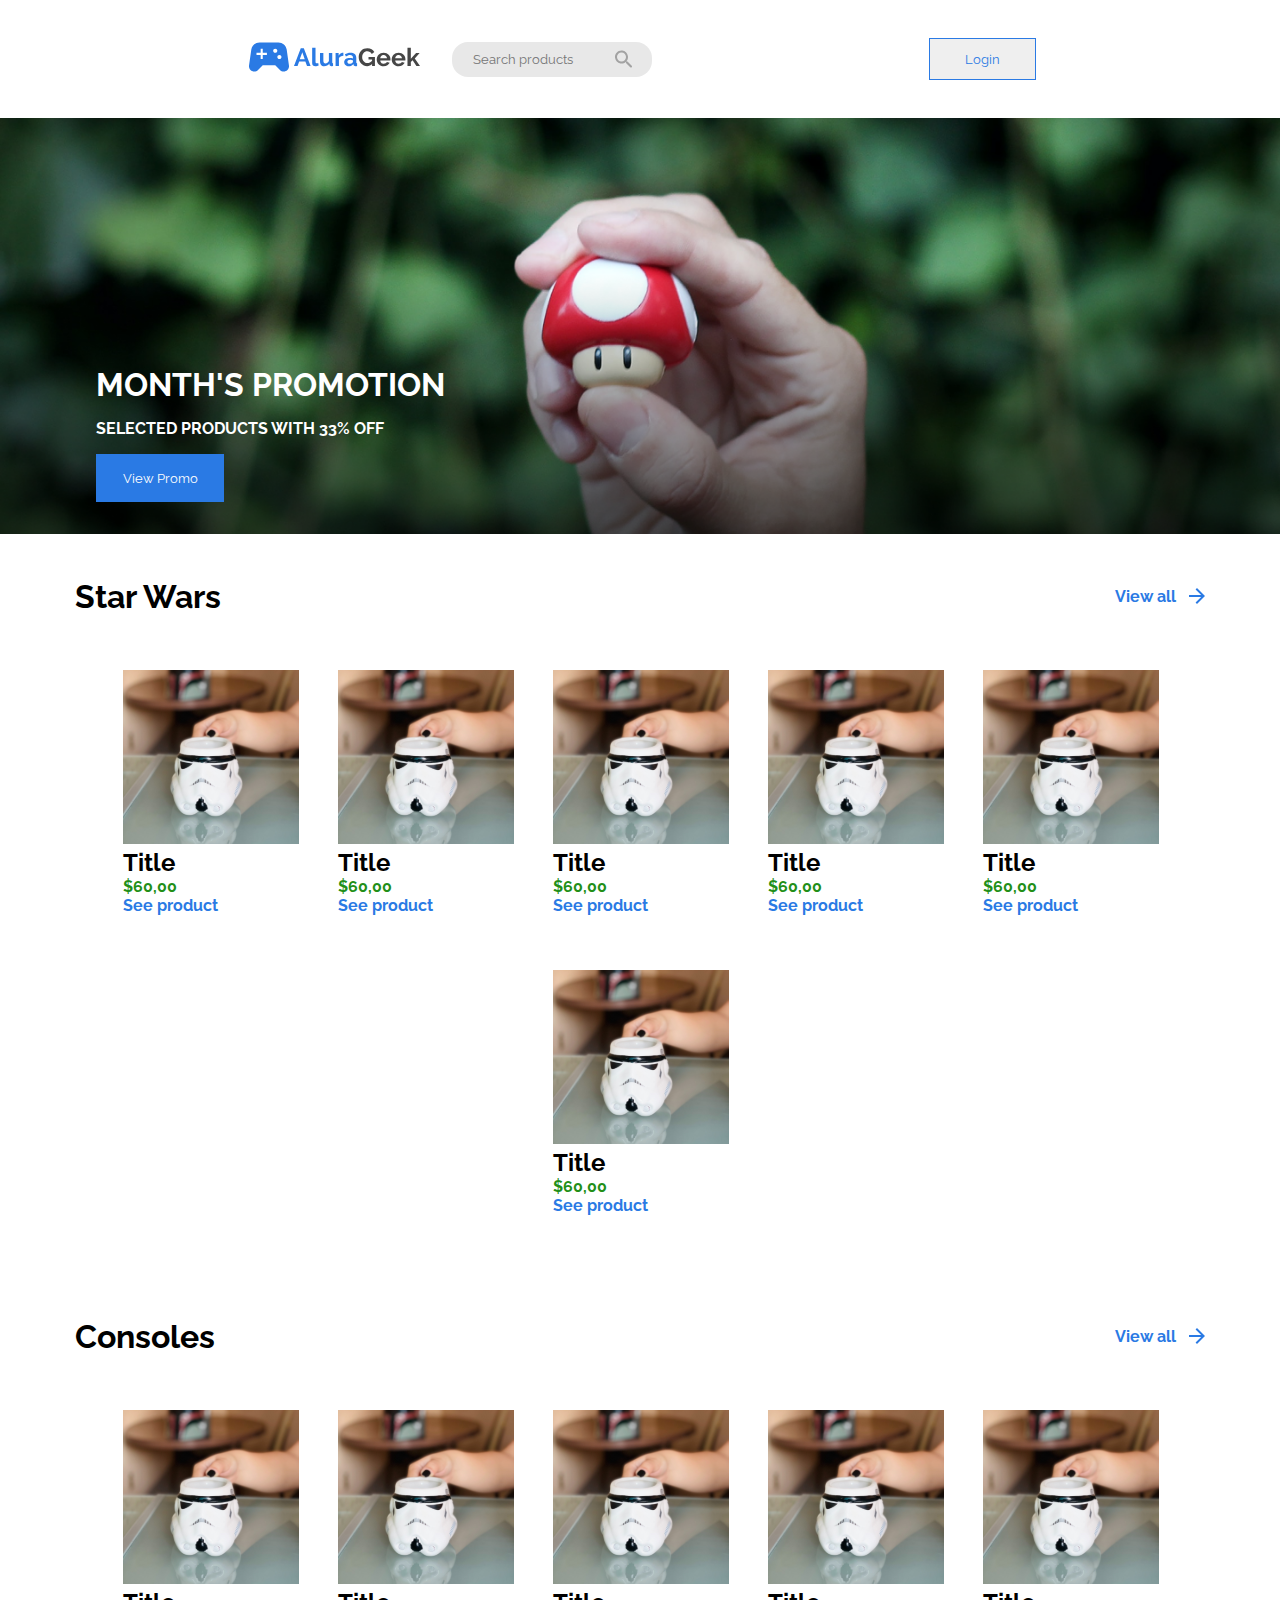
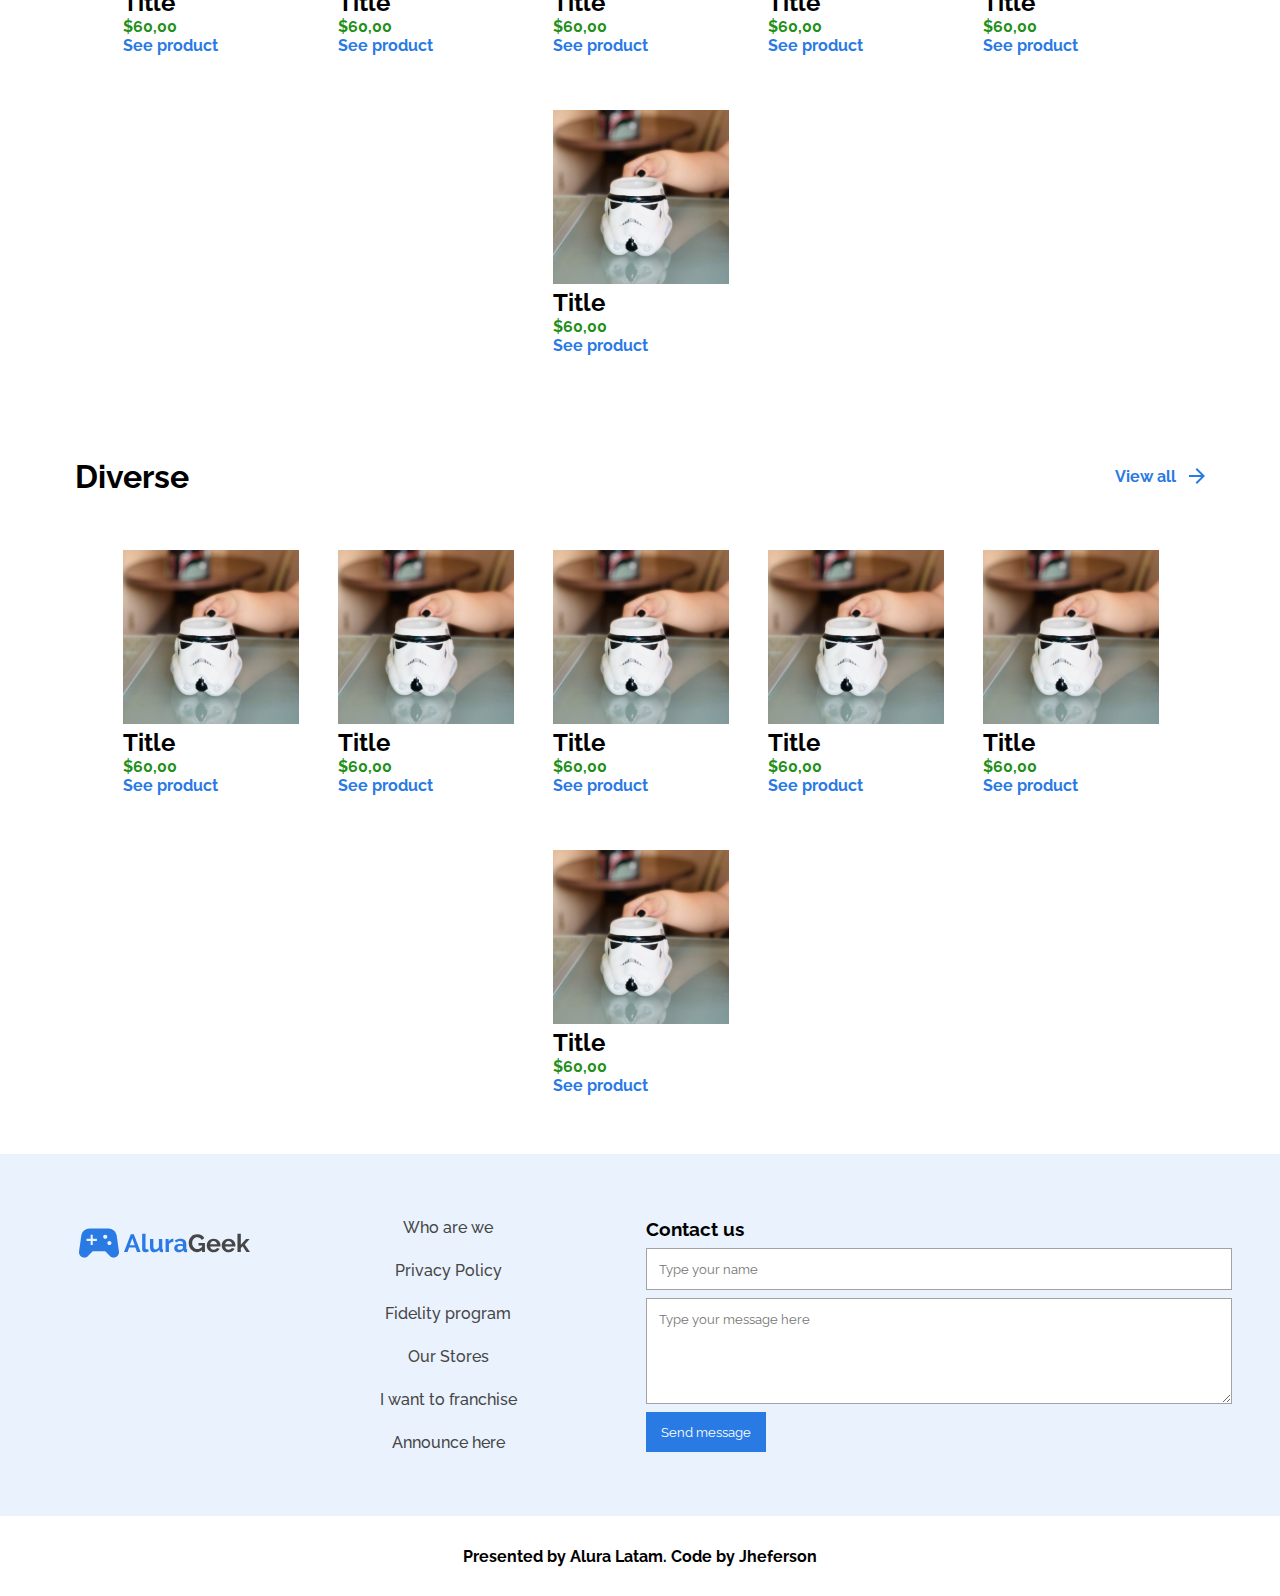
==== index.html @ acabe099 "fixed footer" ====
<!DOCTYPE html>
<html lang="en">
	<head>
		<link
			rel="preconnect"
			href="https://fonts.googleapis.com" />
		<link
			rel="preconnect"
			href="https://fonts.gstatic.com"
			crossorigin />
		<link
			href="https://fonts.googleapis.com/css2?family=Raleway&display=swap"
			rel="stylesheet" />
		<link
			rel="stylesheet"
			href="./styles/styles.css" />

		<meta charset="UTF-8" />
		<meta
			name="viewport"
			content="width=device-width, initial-scale=1.0" />
		<title>AluraGeek</title>
	</head>

	<body>
		<header>
			<div class="logo">
				<a 
				href="../index.html">
					<img
					src="./images/Logologo.svg"
			
					alt="AluraGeek logo" /></a>
				<input
					class="search_btn"
					type="search"
					name="search"
					placeholder="Search products"
					id="search" />
			</div>
			<button> 
			<a href="./login/login.html">Login
			</a>
		</button>
		</header>

		<main class="hero">
			<div class="hero_content">
				<h1>Month's Promotion</h1>
				<p>Selected products with 33% Off</p>
				<button>View Promo</button>
			</div>
		</main>


		<section class="star_wars">
			<div class="title_view_all">
				<h1>Star Wars</h1>
				<a href="#">View all</a>
			</div>
			<div class="star_wars_items">
				<div class="items_card">
					<img
						class="item_img"
						src="./images/unsplash-6-fdxgy-9-j-6-y-4.svg"
						alt="" />
					<div>
						<h2>Title</h2>
						<p>
							<b>$60,00</b>
						</p>
						<a href="#">See product</a>
					</div>
				</div>
				<div class="items_card">
					<img
						class="item_img"
						src="./images/unsplash-6-fdxgy-9-j-6-y-4.svg"
						alt="" />

					<h2>Title</h2>
					<p>
						<b>$60,00</b>
					</p>
					<a href="#">See product</a>
				</div>
				<div class="items_card">
					<img
						class="item_img"
						src="./images/unsplash-6-fdxgy-9-j-6-y-4.svg"
						alt="" />
					<h2>Title</h2>
					<p class="price-color">
						<b>$60,00</b>
					</p>
					<a href="#">See product</a>
				</div>
				<div class="items_card">
					<img
						class="item_img"
						src="./images/unsplash-6-fdxgy-9-j-6-y-4.svg"
						alt="" />
					<h2>Title</h2>
					<p class="price-color">
						<b>$60,00</b>
					</p>
					<a href="#">See product</a>
				</div>
				<div class="items_card">
					<img
						class="item_img"
						src="./images/unsplash-6-fdxgy-9-j-6-y-4.svg"
						alt="" />
					<h2>Title</h2>
					<p>
						<b>$60,00</b>
					</p>
					<a href="#">See product</a>
				</div>
				<div class="items_card">
					<img
						class="item_img"
						src="./images/unsplash-6-fdxgy-9-j-6-y-4.svg"
						alt="" />
					<h2>Title</h2>
					<p>
						<b>$60,00</b>
					</p>
					<a href="#">See product</a>
				</div>
			</div>
		</section>

		<section class="consoles">
			<div class="title_view_all">
				<h1>Consoles</h1>
				<a href="#">View all</a>
			</div>
			<div class="consoles_items">
				<div class="items_card">
					<img
						class="item_img"
						src="./images/unsplash-6-fdxgy-9-j-6-y-4.svg"
						alt="" />
					<h2>Title</h2>
					<p>
						<b>$60,00</b>
					</p>
					<a href="#">See product</a>
				</div>
				<div class="items_card">
					<img
						class="item_img"
						src="./images/unsplash-6-fdxgy-9-j-6-y-4.svg"
						alt="" />
					<h2>Title</h2>
					<p>
						<b>$60,00</b>
					</p>
					<a href="#">See product</a>
				</div>
				<div class="items_card">
					<img
						class="item_img"
						src="./images/unsplash-6-fdxgy-9-j-6-y-4.svg"
						alt="" />
					<h2>Title</h2>
					<p>
						<b>$60,00</b>
					</p>
					<a href="#">See product</a>
				</div>
				<div class="items_card">
					<img
						class="item_img"
						src="./images/unsplash-6-fdxgy-9-j-6-y-4.svg"
						alt="" />
					<h2>Title</h2>
					<p>
						<b>$60,00</b>
					</p>
					<a href="#">See product</a>
				</div>
				<div class="items_card">
					<img
						class="item_img"
						src="./images/unsplash-6-fdxgy-9-j-6-y-4.svg"
						alt="" />
					<h2>Title</h2>
					<p>
						<b>$60,00</b>
					</p>
					<a href="#">See product</a>
				</div>
				<div class="items_card">
					<img
						class="item_img"
						src="./images/unsplash-6-fdxgy-9-j-6-y-4.svg"
						alt="" />
					<h2>Title</h2>
					<p>
						<b>$60,00</b>
					</p>
					<a href="#">See product</a>
				</div>
			</div>
		</section>

		<section class="diverse">
			<div class="title_view_all">
				<h1>Diverse</h1>
				<a href="#">View all</a>
			</div>
			<div class="diverse_items">
				<div class="items_card">
					<img
						class="item_img"
						src="./images/unsplash-6-fdxgy-9-j-6-y-4.svg"
						alt="" />
					<h2>Title</h2>
					<p>
						<b>$60,00</b>
					</p>
					<a href="#">See product</a>
				</div>
				<div class="items_card">
					<img
						class="item_img"
						src="./images/unsplash-6-fdxgy-9-j-6-y-4.svg"
						alt="" />
					<h2>Title</h2>
					<p>
						<b>$60,00</b>
					</p>
					<a href="#">See product</a>
				</div>
				<div class="items_card">
					<img
						class="item_img"
						src="./images/unsplash-6-fdxgy-9-j-6-y-4.svg"
						alt="" />
					<h2>Title</h2>
					<p>
						<b>$60,00</b>
					</p>
					<a href="#">See product</a>
				</div>
				<div class="items_card">
					<img
						class="item_img"
						src="./images/unsplash-6-fdxgy-9-j-6-y-4.svg"
						alt="" />
					<h2>Title</h2>
					<p>
						<b>$60,00</b>
					</p>
					<a href="#">See product</a>
				</div>
				<div class="items_card">
					<img
						class="item_img"
						src="./images/unsplash-6-fdxgy-9-j-6-y-4.svg"
						alt="" />
					<h2>Title</h2>
					<p>
						<b>$60,00</b>
					</p>
					<a href="#">See product</a>
				</div>
				<div class="items_card">
					<img
						class="item_img"
						src="./images/unsplash-6-fdxgy-9-j-6-y-4.svg"
						alt="" />
					<h2>Title</h2>
					<p>
						<b>$60,00</b>
					</p>
					<a href="#">See product</a>
				</div>
			</div>
		</section>

		<section class="contact_us">
				<img
					src="./images/Logologo.svg"
					alt="AluraGeek logo" />

				<div class="contact_us_links">
					<a href="#">Who are we</a>
					<a href="#">Privacy Policy</a>
					<a href="#">Fidelity program</a>
					<a href="#">Our Stores</a>
					<a href="#">I want to franchise</a>
					<a href="#">Announce here</a>
				</div>
			</div>

			<div class="contact_us_form">
				<h3>Contact us</h3>
				<input
					type="text"
					placeholder="Type your name" />

				<textarea
					name="subject"
					placeholder="Type your message here"
					id="subject"
					cols="30"
					rows="5"></textarea>
				<button>Send message</button>
			</div>
		</section>

		<footer>
			<h4>Presented by Alura Latam. Code by Jheferson</h4>
		</footer>
	</body>
</html>
---- styles/styles.css ----
* {
	padding: 0;
	margin: 0;
	font-family: 'Raleway', sans-serif;
	transition: all 0.1s;
}

/* *HEADER */
header {
	display: flex;
	flex-flow: row wrap;
	gap: 2rem;
	padding: 2rem 0;
	max-width: 100%;
	justify-content: space-evenly;
	align-items: center;
	margin: auto;
}

header button {
	color: #fff;
	padding: 12px 35px;
	border: solid 1px #2a7ae4;
	cursor: pointer;
	display: flex;
}

header button a {
	color: #2a7ae4;
	text-decoration: none;
}

header button:hover {
	border-color: none;
	background-color: rgb(42, 122, 230, 10%);
}

.search_btn {
	display: flex;
	background-image: url('../images/search-icon.svg');
	background-repeat: no-repeat;
	background-color: #a2a2a23f;
	background-position-x: 10rem;
	background-position-y: center;
	border: none;
	border-radius: 1rem;
	padding: 1rem;
	height: 35px;
	width: 200px;
	justify-content: space-between;
}

.search_btn:focus {
	background-image: none;
	outline-color: #2a7ae4;
}

.search_btn::placeholder {
	padding: 5px;
} /**/

/* *MAIN */
main h1,
main p {
	text-transform: uppercase;
	font-weight: bold;
	color: #fff;
}

.price-color {
	color: #228f18;
}

main.hero button {
	color: #fff;
	width: 8rem;
	height: 3rem;
	background-color: #2a7ae4;
	border: none;
} /**/

/* *HERO */
main.hero {
	background: linear-gradient(
		180deg,
		rgba(0, 0, 0, 0) 41.15%,
		rgba(0, 0, 0, 0.8) 100%
	);
	background-repeat: no-repeat;
	background-position: center;
	background-color: rgb(67, 122, 67);
	background-size: cover;
	background-image: url('../images/Hero.png');
	display: flex;
	height: 22rem;
	padding: 2rem;
	align-items: end;
}
.hero_content {
	display: flex;
	flex-direction: column;
	gap: 1rem;
	margin-left: 4rem;
}

.hero_content > button {
	cursor: pointer;
}
.hero_content > button:hover {
	box-shadow: 0px 5px 5px rgba(118, 168, 206, 0.2);
	filter: saturate(2);
}

/**/

.title_view_all {
	display: flex;
	width: 1130px;
	max-width: 100%;
	margin: auto;
	align-items: center;
	justify-content: space-between;
	height: 60px;
}

.title_view_all > a {
	background-image: url(/images/arrow.svg);
	background-repeat: no-repeat;
	background-position: right;
	width: 90px;
	color: #2a7ae4;
	text-decoration: none;
	font-weight: 700;
	align-items: center;
}

.title_view_all a:hover {
	border: solid 1px #2a7ae4;
	border-radius: 8px;
	padding: 12px;
}

/** CONTENT */

.items_card {
	height: 260px;
	width: 175px;
	padding: 12px;
}

.items_card:hover {
	box-shadow: 0px 10px 10px rgba(100, 100, 100, 0.2);
	transform: scale(1.02);
}

.items_card a:hover {
	display: flex;
	justify-content: center;
	align-items: center;
	height: 20px;
	width: 134px;
	color: #fff;
	padding: 10px 22px;
	background-color: #2a7ae4;
}

.diverse,
.star_wars,
.consoles {
	display: flex;
	flex-direction: column;
	max-width: 100%;
	padding: 2rem 2rem;
	gap: 2rem;
}

.consoles_items,
.star_wars_items,
.diverse_items {
	display: flex;
}
/** Price color */
b {
	color: #228f18;
} /**/

.logo {
	display: flex;
	align-items: center;
	justify-content: center;
	flex-flow: wrap;
	gap: 2rem;
}

/* * CONSOLES */
.consoles_items {
	display: flex;
	gap: 1rem;
	justify-content: center;
	flex-wrap: wrap;
}

.consoles_items a {
	color: #2a7ae4;
	text-decoration: none;
	font-weight: 700;
} /**/

/* * DIVERSE */
.diverse_items {
	display: flex;
	gap: 1rem;
	width: 100%;
	justify-content: center;
	flex-wrap: wrap;
} /**/

.diverse_items a {
	color: #2a7ae4;
	text-decoration: none;
	font-weight: 700;
} /**/

/* * STAR WARS */

.star_wars_items {
	gap: 1rem;
	justify-content: center;
	flex-wrap: wrap;
}

.star_wars_items a {
	color: #2a7ae4;
	text-decoration: none;
	font-weight: 700;
} /**/

/** END of CONTENT */

/* * FOOTER */

.contact_us {
	display: flex;
	padding: 64px;
	flex-wrap: wrap;
	justify-content: center;
	align-items: center;
	gap: 110px;
	align-self: stretch;
	background-color: #eaf2fd;
}

.logo_links_wrapper {
	display: flex;
	/* border: red solid; */
	width: 400px;
	gap: 30px;
	flex-wrap: wrap;
	justify-content: center;
}

.contact_us img {
	align-self: flex-start;
}

.contact_us_links {
	display: flex;
	width: 176px;
	flex-direction: column;
	align-items: center;
	gap: 24px;
	flex-shrink: 0;
}

.contact_us_links a {
	display: flex;
	font-size: 1rem;
	color: #464646;
	font-weight: 500;
	text-decoration: none;
}

.contact_us_links a:hover {
	color: #2a7ae4;
	transform: scale(1.05);
	text-decoration: solid;
	text-decoration-line: underline;
}

.contact_us_form {
	display: flex;
	width: 560px;
	flex-direction: column;
	align-items: flex-start;
	gap: 8px;
	/* flex-shrink: 1; */
}

.contact_us_form button:hover {
	box-shadow: 0px 5px 5px rgba(0, 0, 0, 0.2);
}

.contact_us_form input,
textarea {
	color: #a2a2a2;
	padding: 12px;
	border: solid 1px;
	outline-color: #2a7ae4;
	width: 100%;
}

.contact_us_form button {
	cursor: pointer;
	border: none;
	height: 40px;
	width: 120px;
	background: #2a7ae4;
	color: #fff;
}

.contact_us_form button:hover {
	filter: saturate(2);
}

footer {
	display: flex;
	margin: auto;
	height: 80px;
	align-items: center;
	justify-content: center;
}

/**/
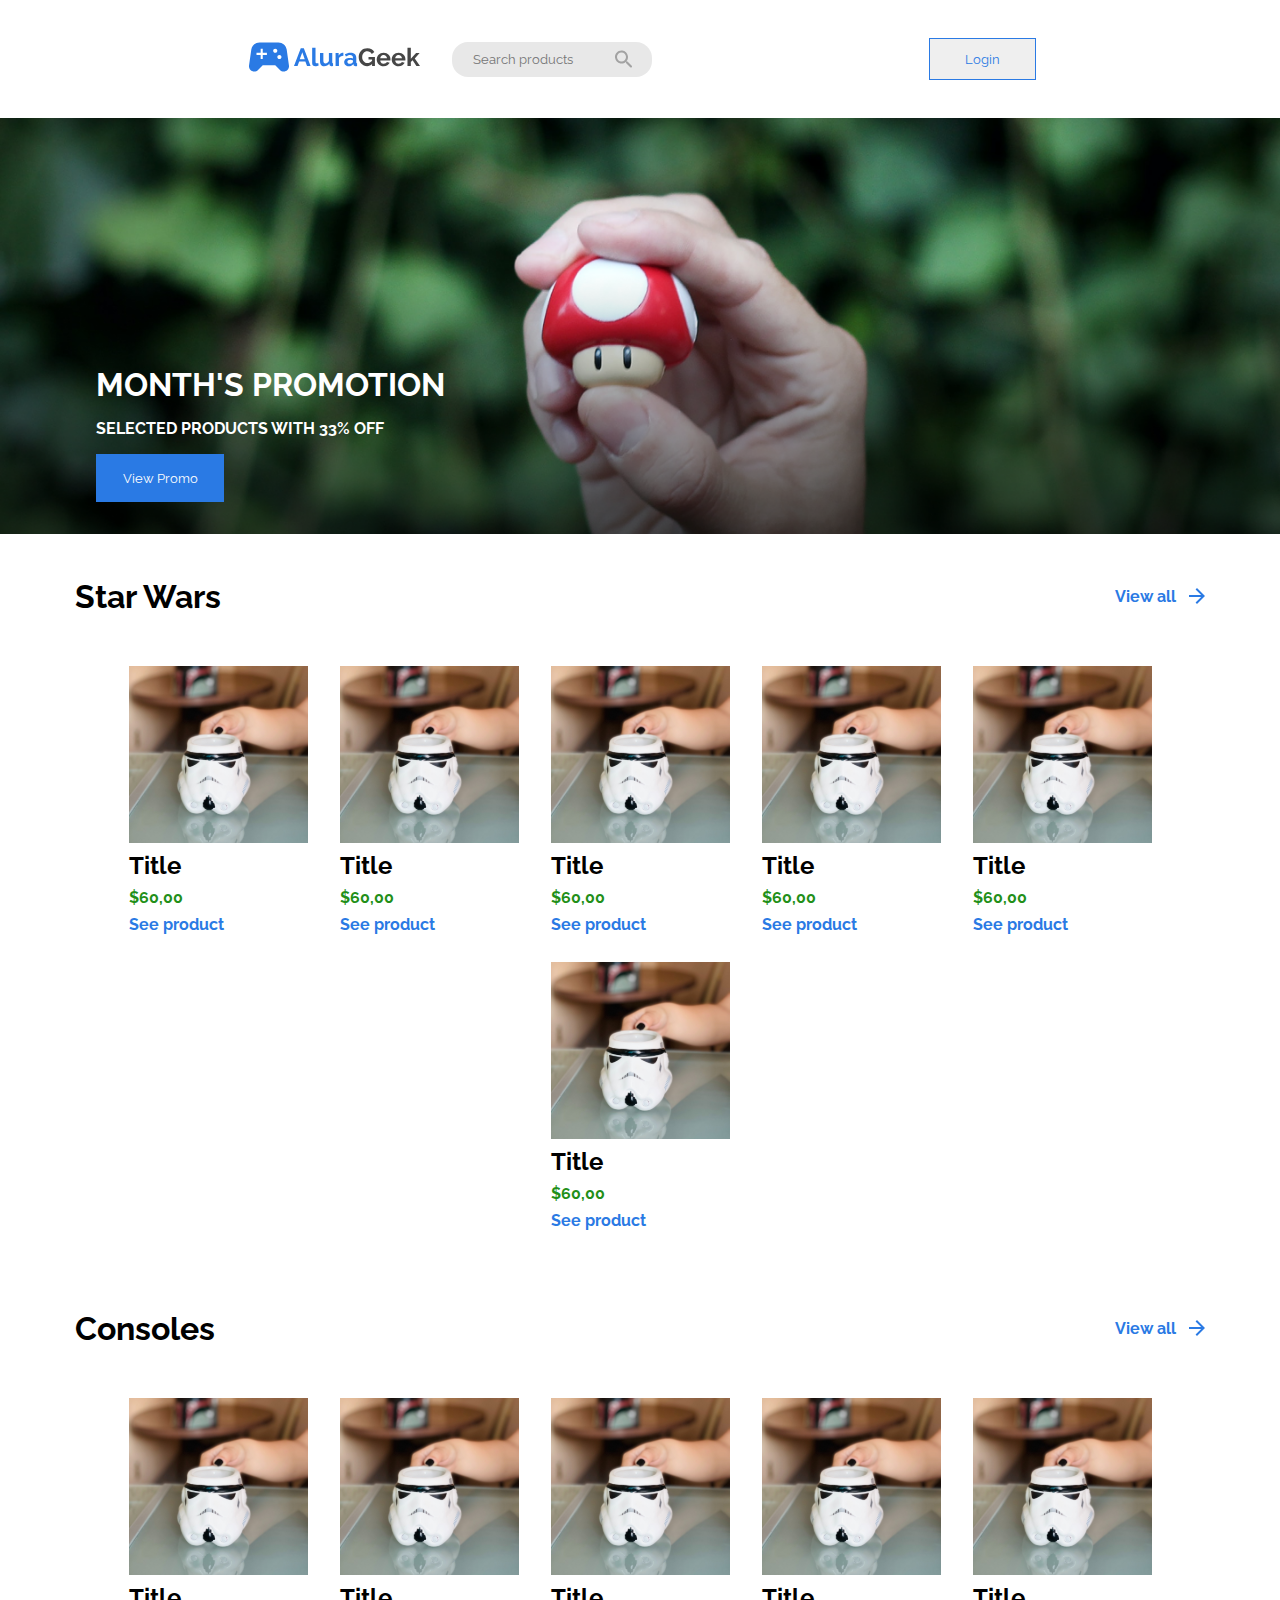
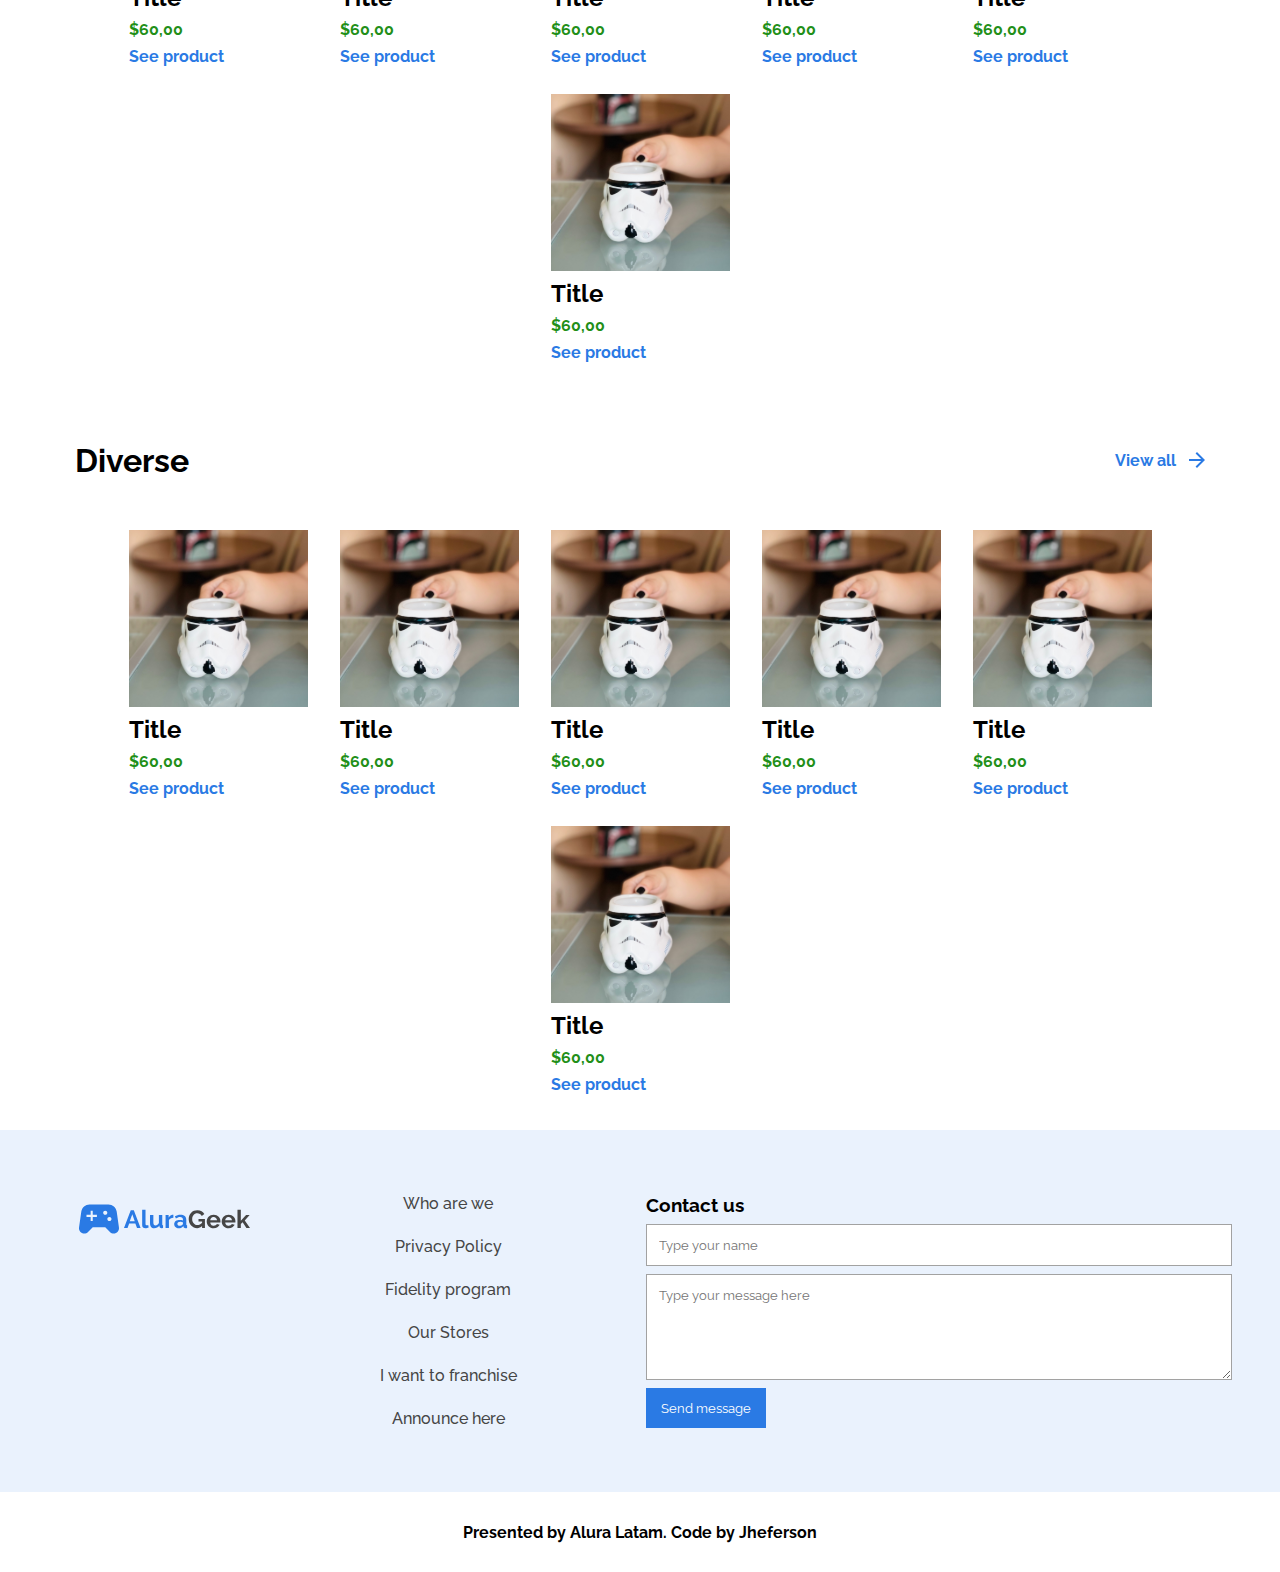
==== commit 0b5b85d6: "finishing all products page" ====
--- a/index.html
+++ b/index.html
@@ -1,6 +1,7 @@
 <!DOCTYPE html>
 <html lang="en">
 	<head>
+
 		<link
 			rel="preconnect"
 			href="https://fonts.googleapis.com" />
@@ -14,29 +15,23 @@
 		<link
 			rel="stylesheet"
 			href="./styles/styles.css" />
+			
+			<link rel="stylesheet" href="/styles/contact.css">
 
 		<meta charset="UTF-8" />
 		<meta
 			name="viewport"
 			content="width=device-width, initial-scale=1.0" />
+			<link rel="stylesheet" href="./styles/header.css">
 		<title>AluraGeek</title>
 	</head>
 
 	<body>
 		<header>
 			<div class="logo">
-				<a 
-				href="../index.html">
-					<img
-					src="./images/Logologo.svg"
-			
-					alt="AluraGeek logo" /></a>
-				<input
-					class="search_btn"
-					type="search"
-					name="search"
-					placeholder="Search products"
-					id="search" />
+				<a href="../index.html"> 
+				<img src="./images/Logologo.svg" alt="AluraGeek logo" /></a>
+				<input class="search_btn" type="search" name="search" placeholder="Search products" id="search" />
 			</div>
 			<button> 
 			<a href="./login/login.html">Login
@@ -53,37 +48,36 @@
 		</main>
 
 
-		<section class="star_wars">
+		<section class="section_container">
 			<div class="title_view_all">
 				<h1>Star Wars</h1>
-				<a href="#">View all</a>
-			</div>
-			<div class="star_wars_items">
-				<div class="items_card">
-					<img
-						class="item_img"
-						src="./images/unsplash-6-fdxgy-9-j-6-y-4.svg"
-						alt="" />
-					<div>
+				<a href="./products.html">View all</a>
+			</div>
+			<div class="section_container_items">
+
+				<div class="items_card">
+					<img
+						class="item_img"
+						src="./images/unsplash-6-fdxgy-9-j-6-y-4.svg"
+						alt="" />
 						<h2>Title</h2>
-						<p>
-							<b>$60,00</b>
-						</p>
+						<p><b>$60,00</b></p>
 						<a href="#">See product</a>
-					</div>
-				</div>
-				<div class="items_card">
-					<img
-						class="item_img"
-						src="./images/unsplash-6-fdxgy-9-j-6-y-4.svg"
-						alt="" />
-
-					<h2>Title</h2>
-					<p>
-						<b>$60,00</b>
-					</p>
-					<a href="#">See product</a>
-				</div>
+				</div>
+
+				<div class="items_card">
+					<img
+						class="item_img"
+						src="./images/unsplash-6-fdxgy-9-j-6-y-4.svg"
+						alt="" />
+
+					<h2>Title</h2>
+					<p>
+						<b>$60,00</b>
+					</p>
+					<a href="#">See product</a>
+				</div>
+
 				<div class="items_card">
 					<img
 						class="item_img"
@@ -131,12 +125,12 @@
 			</div>
 		</section>
 
-		<section class="consoles">
+		<section class="section_container">
 			<div class="title_view_all">
 				<h1>Consoles</h1>
 				<a href="#">View all</a>
 			</div>
-			<div class="consoles_items">
+			<div class="section_container_items">
 				<div class="items_card">
 					<img
 						class="item_img"
@@ -206,12 +200,12 @@
 			</div>
 		</section>
 
-		<section class="diverse">
+		<section class="section_container">
 			<div class="title_view_all">
 				<h1>Diverse</h1>
 				<a href="#">View all</a>
 			</div>
-			<div class="diverse_items">
+			<div class="section_container_items">
 				<div class="items_card">
 					<img
 						class="item_img"
--- a/styles/styles.css
+++ b/styles/styles.css
@@ -4,60 +4,6 @@
 	font-family: 'Raleway', sans-serif;
 	transition: all 0.1s;
 }
-
-/* *HEADER */
-header {
-	display: flex;
-	flex-flow: row wrap;
-	gap: 2rem;
-	padding: 2rem 0;
-	max-width: 100%;
-	justify-content: space-evenly;
-	align-items: center;
-	margin: auto;
-}
-
-header button {
-	color: #fff;
-	padding: 12px 35px;
-	border: solid 1px #2a7ae4;
-	cursor: pointer;
-	display: flex;
-}
-
-header button a {
-	color: #2a7ae4;
-	text-decoration: none;
-}
-
-header button:hover {
-	border-color: none;
-	background-color: rgb(42, 122, 230, 10%);
-}
-
-.search_btn {
-	display: flex;
-	background-image: url('../images/search-icon.svg');
-	background-repeat: no-repeat;
-	background-color: #a2a2a23f;
-	background-position-x: 10rem;
-	background-position-y: center;
-	border: none;
-	border-radius: 1rem;
-	padding: 1rem;
-	height: 35px;
-	width: 200px;
-	justify-content: space-between;
-}
-
-.search_btn:focus {
-	background-image: none;
-	outline-color: #2a7ae4;
-}
-
-.search_btn::placeholder {
-	padding: 5px;
-} /**/
 
 /* *MAIN */
 main h1,
@@ -143,9 +89,13 @@
 /** CONTENT */
 
 .items_card {
-	height: 260px;
-	width: 175px;
-	padding: 12px;
+	display: flex;
+	flex-direction: column;
+	height: 280px;
+	width: 195px;
+	box-sizing: border-box;
+	padding: 8px 8px;
+	gap: 8px;
 }
 
 .items_card:hover {
@@ -157,16 +107,12 @@
 	display: flex;
 	justify-content: center;
 	align-items: center;
-	height: 20px;
-	width: 134px;
 	color: #fff;
-	padding: 10px 22px;
+	padding: 10px 0px;
 	background-color: #2a7ae4;
 }
 
-.diverse,
-.star_wars,
-.consoles {
+.section_container {
 	display: flex;
 	flex-direction: column;
 	max-width: 100%;
@@ -174,9 +120,7 @@
 	gap: 2rem;
 }
 
-.consoles_items,
-.star_wars_items,
-.diverse_items {
+.section_container_items {
 	display: flex;
 }
 /** Price color */
@@ -192,135 +136,23 @@
 	gap: 2rem;
 }
 
-/* * CONSOLES */
-.consoles_items {
+/* * CONTENT */
+
+.section_container_items {
 	display: flex;
 	gap: 1rem;
 	justify-content: center;
 	flex-wrap: wrap;
 }
 
-.consoles_items a {
+.section_container_items a {
 	color: #2a7ae4;
 	text-decoration: none;
 	font-weight: 700;
 } /**/
 
-/* * DIVERSE */
-.diverse_items {
-	display: flex;
-	gap: 1rem;
-	width: 100%;
-	justify-content: center;
-	flex-wrap: wrap;
-} /**/
-
-.diverse_items a {
-	color: #2a7ae4;
-	text-decoration: none;
-	font-weight: 700;
-} /**/
-
-/* * STAR WARS */
-
-.star_wars_items {
-	gap: 1rem;
-	justify-content: center;
-	flex-wrap: wrap;
-}
-
-.star_wars_items a {
-	color: #2a7ae4;
-	text-decoration: none;
-	font-weight: 700;
-} /**/
-
-/** END of CONTENT */
 
 /* * FOOTER */
-
-.contact_us {
-	display: flex;
-	padding: 64px;
-	flex-wrap: wrap;
-	justify-content: center;
-	align-items: center;
-	gap: 110px;
-	align-self: stretch;
-	background-color: #eaf2fd;
-}
-
-.logo_links_wrapper {
-	display: flex;
-	/* border: red solid; */
-	width: 400px;
-	gap: 30px;
-	flex-wrap: wrap;
-	justify-content: center;
-}
-
-.contact_us img {
-	align-self: flex-start;
-}
-
-.contact_us_links {
-	display: flex;
-	width: 176px;
-	flex-direction: column;
-	align-items: center;
-	gap: 24px;
-	flex-shrink: 0;
-}
-
-.contact_us_links a {
-	display: flex;
-	font-size: 1rem;
-	color: #464646;
-	font-weight: 500;
-	text-decoration: none;
-}
-
-.contact_us_links a:hover {
-	color: #2a7ae4;
-	transform: scale(1.05);
-	text-decoration: solid;
-	text-decoration-line: underline;
-}
-
-.contact_us_form {
-	display: flex;
-	width: 560px;
-	flex-direction: column;
-	align-items: flex-start;
-	gap: 8px;
-	/* flex-shrink: 1; */
-}
-
-.contact_us_form button:hover {
-	box-shadow: 0px 5px 5px rgba(0, 0, 0, 0.2);
-}
-
-.contact_us_form input,
-textarea {
-	color: #a2a2a2;
-	padding: 12px;
-	border: solid 1px;
-	outline-color: #2a7ae4;
-	width: 100%;
-}
-
-.contact_us_form button {
-	cursor: pointer;
-	border: none;
-	height: 40px;
-	width: 120px;
-	background: #2a7ae4;
-	color: #fff;
-}
-
-.contact_us_form button:hover {
-	filter: saturate(2);
-}
 
 footer {
 	display: flex;
--- a/styles/contact.css
+++ b/styles/contact.css
@@ -0,0 +1,82 @@
+.contact_us {
+	display: flex;
+	padding: 64px;
+	flex-wrap: wrap;
+	justify-content: center;
+	align-items: center;
+	gap: 110px;
+	align-self: stretch;
+	background-color: #eaf2fd;
+}
+
+.logo_links_wrapper {
+	display: flex;
+	/* border: red solid; */
+	width: 400px;
+	gap: 30px;
+	flex-wrap: wrap;
+	justify-content: center;
+}
+
+.contact_us img {
+	align-self: flex-start;
+}
+
+.contact_us_links {
+	display: flex;
+	width: 176px;
+	flex-direction: column;
+	align-items: center;
+	gap: 24px;
+	flex-shrink: 0;
+}
+
+.contact_us_links a {
+	display: flex;
+	font-size: 1rem;
+	color: #464646;
+	font-weight: 500;
+	text-decoration: none;
+}
+
+.contact_us_links a:hover {
+	color: #2a7ae4;
+	transform: scale(1.05);
+	text-decoration: solid;
+	text-decoration-line: underline;
+}
+
+.contact_us_form {
+	display: flex;
+	width: 560px;
+	flex-direction: column;
+	align-items: flex-start;
+	gap: 8px;
+	/* flex-shrink: 1; */
+}
+
+.contact_us_form button:hover {
+	box-shadow: 0px 5px 5px rgba(0, 0, 0, 0.2);
+}
+
+.contact_us_form input,
+textarea {
+	color: #a2a2a2;
+	padding: 12px;
+	border: solid 1px;
+	outline-color: #2a7ae4;
+	width: 100%;
+}
+
+.contact_us_form button {
+	cursor: pointer;
+	border: none;
+	height: 40px;
+	width: 120px;
+	background: #2a7ae4;
+	color: #fff;
+}
+
+.contact_us_form button:hover {
+	filter: saturate(2);
+}
--- a/styles/header.css
+++ b/styles/header.css
@@ -0,0 +1,53 @@
+/* *HEADER */
+header {
+	display: flex;
+	flex-flow: row wrap;
+	gap: 2rem;
+	padding: 2rem 0;
+	max-width: 100%;
+	justify-content: space-evenly;
+	align-items: center;
+	margin: auto;
+}
+
+header button {
+	color: #fff;
+	padding: 12px 35px;
+	border: solid 1px #2a7ae4;
+	cursor: pointer;
+	display: flex;
+}
+
+header button a {
+	color: #2a7ae4;
+	text-decoration: none;
+}
+
+header button:hover {
+	border-color: none;
+	background-color: rgb(42, 122, 230, 10%);
+}
+
+.search_btn {
+	display: flex;
+	background-image: url('../images/search-icon.svg');
+	background-repeat: no-repeat;
+	background-color: #a2a2a23f;
+	background-position-x: 10rem;
+	background-position-y: center;
+	border: none;
+	border-radius: 1rem;
+	padding: 1rem;
+	height: 35px;
+	width: 200px;
+	justify-content: space-between;
+}
+
+.search_btn:focus {
+	background-image: none;
+	outline-color: #2a7ae4;
+}
+
+.search_btn::placeholder {
+	padding: 5px;
+} /**/
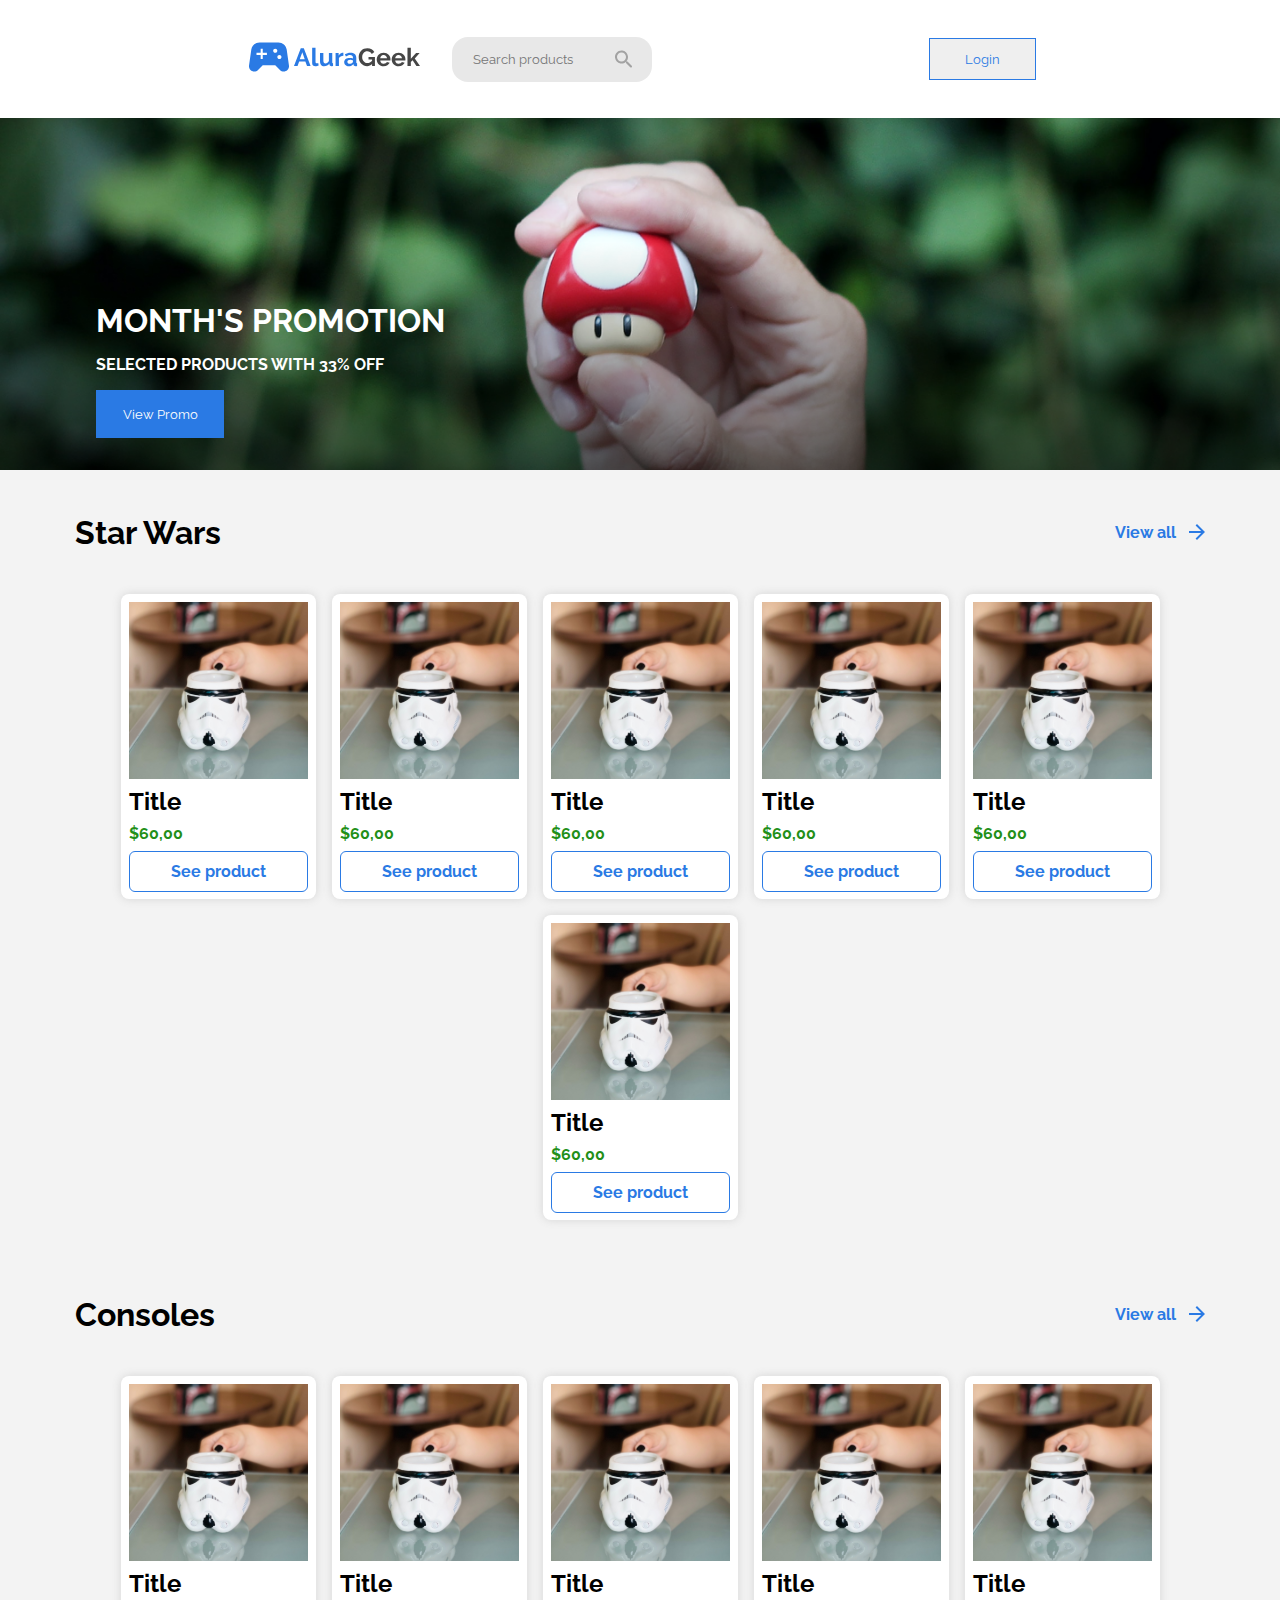
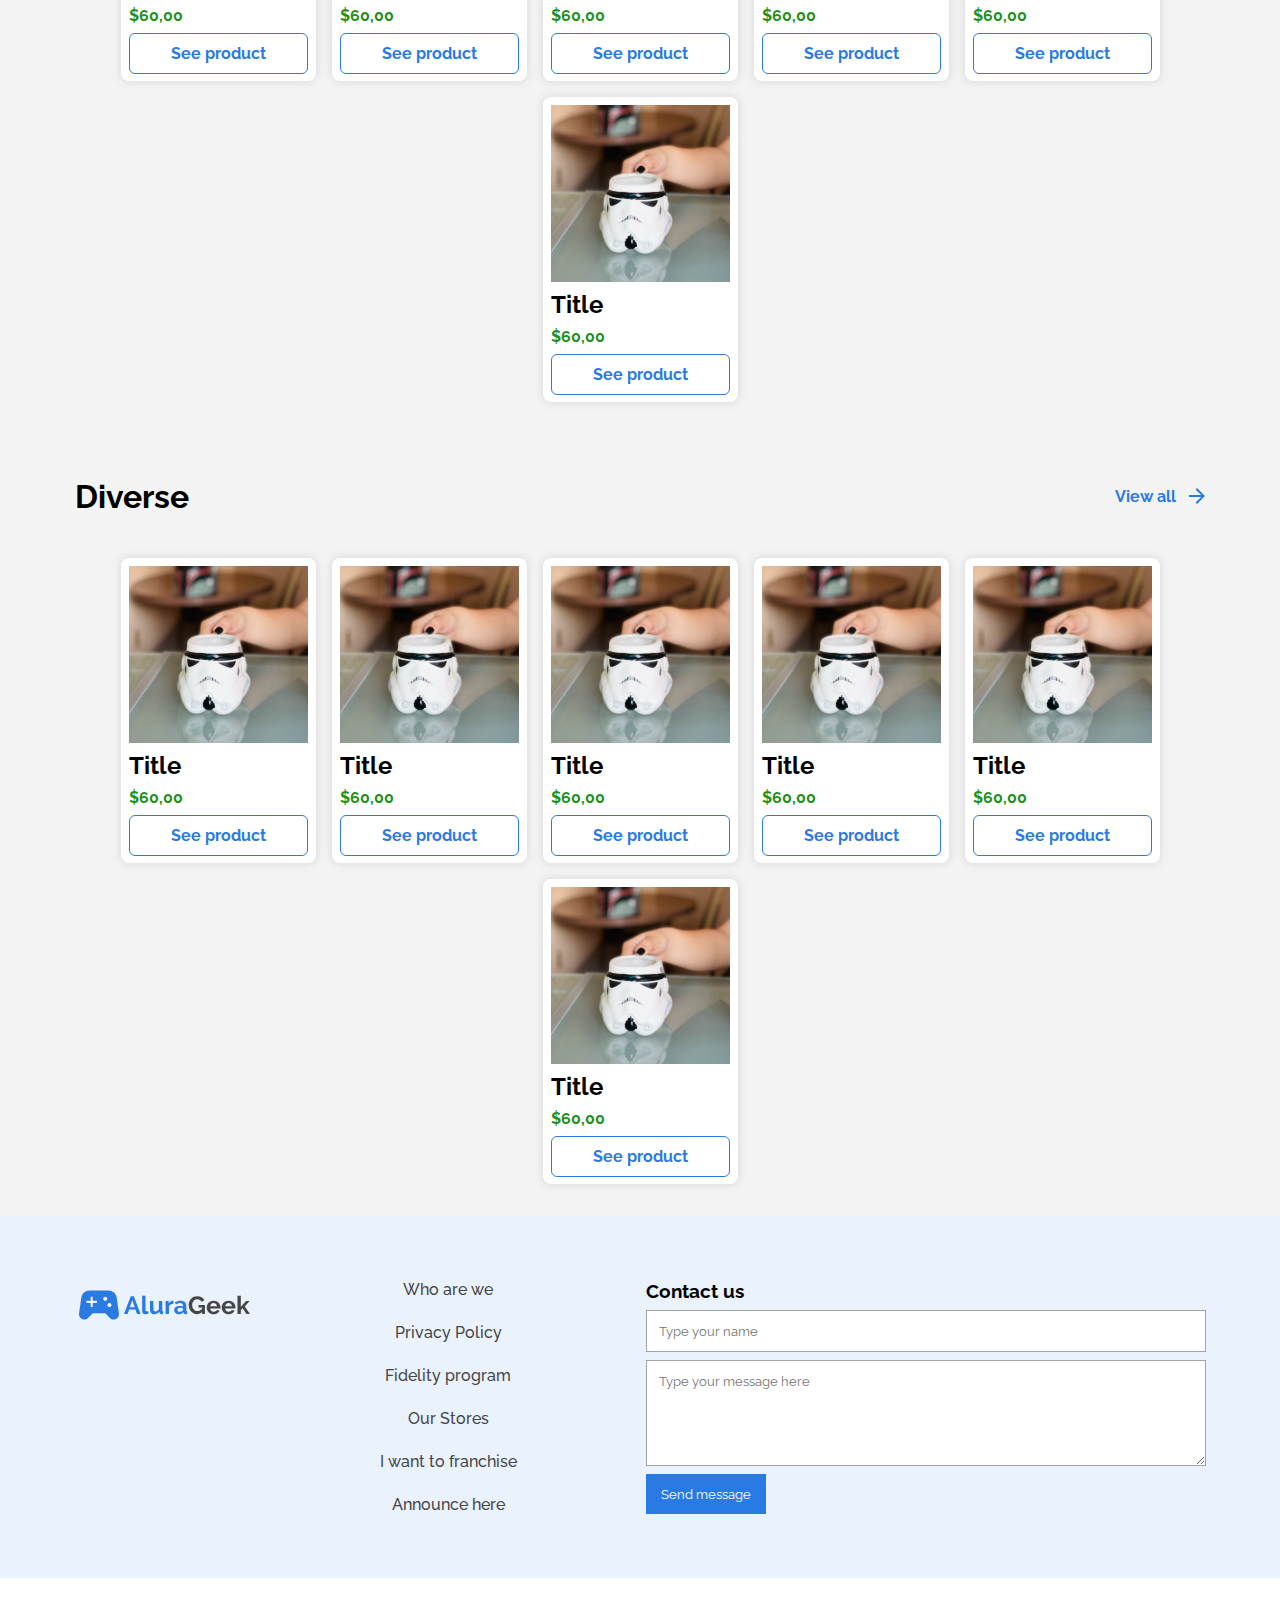
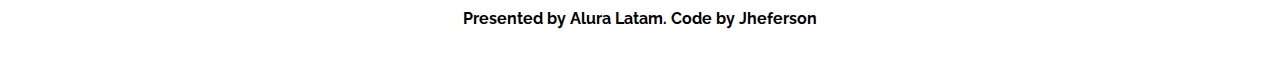
==== commit cd542094: "fixed loading" ====
--- a/index.html
+++ b/index.html
@@ -14,15 +14,15 @@
 			rel="stylesheet" />
 		<link
 			rel="stylesheet"
-			href="./styles/styles.css" />
+			href="../styles/styles.css" />
 			
-			<link rel="stylesheet" href="/styles/contact.css">
+			<link rel="stylesheet" href="../styles/contact.css">
 
 		<meta charset="UTF-8" />
 		<meta
 			name="viewport"
 			content="width=device-width, initial-scale=1.0" />
-			<link rel="stylesheet" href="./styles/header.css">
+			<link rel="stylesheet" href="../styles/header.css">
 		<title>AluraGeek</title>
 	</head>
 
@@ -30,13 +30,14 @@
 		<header>
 			<div class="logo">
 				<a href="../index.html"> 
-				<img src="./images/Logologo.svg" alt="AluraGeek logo" /></a>
+				<img src="../images/Logologo.svg" alt="AluraGeek logo" /></a>
 				<input class="search_btn" type="search" name="search" placeholder="Search products" id="search" />
 			</div>
+
 			<button> 
-			<a href="./login/login.html">Login
-			</a>
-		</button>
+				<a href="../page/login.html">Login
+				</a>
+			</button>
 		</header>
 
 		<main class="hero">
@@ -47,18 +48,19 @@
 			</div>
 		</main>
 
-
-		<section class="section_container">
-			<div class="title_view_all">
+		<div class="sections_wrapper">
+
+			<section class="section_container">
+				<div class="title_view_all">
 				<h1>Star Wars</h1>
-				<a href="./products.html">View all</a>
+				<a href="./page/products.html">View all</a>
 			</div>
 			<div class="section_container_items">
 
 				<div class="items_card">
 					<img
 						class="item_img"
-						src="./images/unsplash-6-fdxgy-9-j-6-y-4.svg"
+						src="../images/unsplash-6-fdxgy-9-j-6-y-4.svg"
 						alt="" />
 						<h2>Title</h2>
 						<p><b>$60,00</b></p>
@@ -68,20 +70,20 @@
 				<div class="items_card">
 					<img
 						class="item_img"
-						src="./images/unsplash-6-fdxgy-9-j-6-y-4.svg"
-						alt="" />
-
-					<h2>Title</h2>
-					<p>
-						<b>$60,00</b>
-					</p>
-					<a href="#">See product</a>
-				</div>
-
-				<div class="items_card">
-					<img
-						class="item_img"
-						src="./images/unsplash-6-fdxgy-9-j-6-y-4.svg"
+						src="../images/unsplash-6-fdxgy-9-j-6-y-4.svg"
+						alt="" />
+
+					<h2>Title</h2>
+					<p>
+						<b>$60,00</b>
+					</p>
+					<a href="#">See product</a>
+				</div>
+
+				<div class="items_card">
+					<img
+						class="item_img"
+						src="../images/unsplash-6-fdxgy-9-j-6-y-4.svg"
 						alt="" />
 					<h2>Title</h2>
 					<p class="price-color">
@@ -92,7 +94,7 @@
 				<div class="items_card">
 					<img
 						class="item_img"
-						src="./images/unsplash-6-fdxgy-9-j-6-y-4.svg"
+						src="../images/unsplash-6-fdxgy-9-j-6-y-4.svg"
 						alt="" />
 					<h2>Title</h2>
 					<p class="price-color">
@@ -103,18 +105,18 @@
 				<div class="items_card">
 					<img
 						class="item_img"
-						src="./images/unsplash-6-fdxgy-9-j-6-y-4.svg"
-						alt="" />
-					<h2>Title</h2>
-					<p>
-						<b>$60,00</b>
-					</p>
-					<a href="#">See product</a>
-				</div>
-				<div class="items_card">
-					<img
-						class="item_img"
-						src="./images/unsplash-6-fdxgy-9-j-6-y-4.svg"
+						src="../images/unsplash-6-fdxgy-9-j-6-y-4.svg"
+						alt="" />
+					<h2>Title</h2>
+					<p>
+						<b>$60,00</b>
+					</p>
+					<a href="#">See product</a>
+				</div>
+				<div class="items_card">
+					<img
+						class="item_img"
+						src="../images/unsplash-6-fdxgy-9-j-6-y-4.svg"
 						alt="" />
 					<h2>Title</h2>
 					<p>
@@ -128,68 +130,68 @@
 		<section class="section_container">
 			<div class="title_view_all">
 				<h1>Consoles</h1>
-				<a href="#">View all</a>
+				<a href="./page/products.html">View all</a>
 			</div>
 			<div class="section_container_items">
 				<div class="items_card">
 					<img
 						class="item_img"
-						src="./images/unsplash-6-fdxgy-9-j-6-y-4.svg"
-						alt="" />
-					<h2>Title</h2>
-					<p>
-						<b>$60,00</b>
-					</p>
-					<a href="#">See product</a>
-				</div>
-				<div class="items_card">
-					<img
-						class="item_img"
-						src="./images/unsplash-6-fdxgy-9-j-6-y-4.svg"
-						alt="" />
-					<h2>Title</h2>
-					<p>
-						<b>$60,00</b>
-					</p>
-					<a href="#">See product</a>
-				</div>
-				<div class="items_card">
-					<img
-						class="item_img"
-						src="./images/unsplash-6-fdxgy-9-j-6-y-4.svg"
-						alt="" />
-					<h2>Title</h2>
-					<p>
-						<b>$60,00</b>
-					</p>
-					<a href="#">See product</a>
-				</div>
-				<div class="items_card">
-					<img
-						class="item_img"
-						src="./images/unsplash-6-fdxgy-9-j-6-y-4.svg"
-						alt="" />
-					<h2>Title</h2>
-					<p>
-						<b>$60,00</b>
-					</p>
-					<a href="#">See product</a>
-				</div>
-				<div class="items_card">
-					<img
-						class="item_img"
-						src="./images/unsplash-6-fdxgy-9-j-6-y-4.svg"
-						alt="" />
-					<h2>Title</h2>
-					<p>
-						<b>$60,00</b>
-					</p>
-					<a href="#">See product</a>
-				</div>
-				<div class="items_card">
-					<img
-						class="item_img"
-						src="./images/unsplash-6-fdxgy-9-j-6-y-4.svg"
+						src="../images/unsplash-6-fdxgy-9-j-6-y-4.svg"
+						alt="" />
+					<h2>Title</h2>
+					<p>
+						<b>$60,00</b>
+					</p>
+					<a href="#">See product</a>
+				</div>
+				<div class="items_card">
+					<img
+						class="item_img"
+						src="../images/unsplash-6-fdxgy-9-j-6-y-4.svg"
+						alt="" />
+					<h2>Title</h2>
+					<p>
+						<b>$60,00</b>
+					</p>
+					<a href="#">See product</a>
+				</div>
+				<div class="items_card">
+					<img
+						class="item_img"
+						src="../images/unsplash-6-fdxgy-9-j-6-y-4.svg"
+						alt="" />
+					<h2>Title</h2>
+					<p>
+						<b>$60,00</b>
+					</p>
+					<a href="#">See product</a>
+				</div>
+				<div class="items_card">
+					<img
+						class="item_img"
+						src="../images/unsplash-6-fdxgy-9-j-6-y-4.svg"
+						alt="" />
+					<h2>Title</h2>
+					<p>
+						<b>$60,00</b>
+					</p>
+					<a href="#">See product</a>
+				</div>
+				<div class="items_card">
+					<img
+						class="item_img"
+						src="../images/unsplash-6-fdxgy-9-j-6-y-4.svg"
+						alt="" />
+					<h2>Title</h2>
+					<p>
+						<b>$60,00</b>
+					</p>
+					<a href="#">See product</a>
+				</div>
+				<div class="items_card">
+					<img
+						class="item_img"
+						src="../images/unsplash-6-fdxgy-9-j-6-y-4.svg"
 						alt="" />
 					<h2>Title</h2>
 					<p>
@@ -203,68 +205,68 @@
 		<section class="section_container">
 			<div class="title_view_all">
 				<h1>Diverse</h1>
-				<a href="#">View all</a>
+				<a href="./page/products.html">View all</a>
 			</div>
 			<div class="section_container_items">
 				<div class="items_card">
 					<img
 						class="item_img"
-						src="./images/unsplash-6-fdxgy-9-j-6-y-4.svg"
-						alt="" />
-					<h2>Title</h2>
-					<p>
-						<b>$60,00</b>
-					</p>
-					<a href="#">See product</a>
-				</div>
-				<div class="items_card">
-					<img
-						class="item_img"
-						src="./images/unsplash-6-fdxgy-9-j-6-y-4.svg"
-						alt="" />
-					<h2>Title</h2>
-					<p>
-						<b>$60,00</b>
-					</p>
-					<a href="#">See product</a>
-				</div>
-				<div class="items_card">
-					<img
-						class="item_img"
-						src="./images/unsplash-6-fdxgy-9-j-6-y-4.svg"
-						alt="" />
-					<h2>Title</h2>
-					<p>
-						<b>$60,00</b>
-					</p>
-					<a href="#">See product</a>
-				</div>
-				<div class="items_card">
-					<img
-						class="item_img"
-						src="./images/unsplash-6-fdxgy-9-j-6-y-4.svg"
-						alt="" />
-					<h2>Title</h2>
-					<p>
-						<b>$60,00</b>
-					</p>
-					<a href="#">See product</a>
-				</div>
-				<div class="items_card">
-					<img
-						class="item_img"
-						src="./images/unsplash-6-fdxgy-9-j-6-y-4.svg"
-						alt="" />
-					<h2>Title</h2>
-					<p>
-						<b>$60,00</b>
-					</p>
-					<a href="#">See product</a>
-				</div>
-				<div class="items_card">
-					<img
-						class="item_img"
-						src="./images/unsplash-6-fdxgy-9-j-6-y-4.svg"
+						src="../images/unsplash-6-fdxgy-9-j-6-y-4.svg"
+						alt="" />
+					<h2>Title</h2>
+					<p>
+						<b>$60,00</b>
+					</p>
+					<a href="#">See product</a>
+				</div>
+				<div class="items_card">
+					<img
+					class="item_img"
+						src="../images/unsplash-6-fdxgy-9-j-6-y-4.svg"
+						alt="" />
+					<h2>Title</h2>
+					<p>
+						<b>$60,00</b>
+					</p>
+					<a href="#">See product</a>
+				</div>
+				<div class="items_card">
+					<img
+						class="item_img"
+						src="../images/unsplash-6-fdxgy-9-j-6-y-4.svg"
+						alt="" />
+						<h2>Title</h2>
+					<p>
+						<b>$60,00</b>
+					</p>
+					<a href="#">See product</a>
+				</div>
+				<div class="items_card">
+					<img
+					class="item_img"
+						src="../images/unsplash-6-fdxgy-9-j-6-y-4.svg"
+						alt="" />
+					<h2>Title</h2>
+					<p>
+						<b>$60,00</b>
+					</p>
+					<a href="#">See product</a>
+				</div>
+				<div class="items_card">
+					<img
+						class="item_img"
+						src="../images/unsplash-6-fdxgy-9-j-6-y-4.svg"
+						alt="" />
+					<h2>Title</h2>
+					<p>
+						<b>$60,00</b>
+					</p>
+					<a href="#">See product</a>
+				</div>
+				<div class="items_card">
+					<img
+					class="item_img"
+					src="../images/unsplash-6-fdxgy-9-j-6-y-4.svg"
 						alt="" />
 					<h2>Title</h2>
 					<p>
@@ -274,10 +276,11 @@
 				</div>
 			</div>
 		</section>
+	</div>
 
 		<section class="contact_us">
 				<img
-					src="./images/Logologo.svg"
+					src="../images/Logologo.svg"
 					alt="AluraGeek logo" />
 
 				<div class="contact_us_links">
--- a/styles/styles.css
+++ b/styles/styles.css
@@ -5,9 +5,11 @@
 	transition: all 0.1s;
 }
 
+
 /* *MAIN */
-main h1,
-main p {
+
+.hero_content h1,
+.hero_content p {
 	text-transform: uppercase;
 	font-weight: bold;
 	color: #fff;
@@ -86,21 +88,49 @@
 	padding: 12px;
 }
 
+.title_AddProduct {
+	display: flex;
+	align-items: center;
+	justify-content: space-between;
+}
+
+.title_AddProduct h1 {
+	color: black;
+}
+
+.title_AddProduct a {
+	display: flex;
+	align-items: center;
+	padding: 12px;
+	height: 45px;
+	/* width: 100px; */
+	background-color: #2a7ae4;
+	color: #fff;
+	text-decoration: none;
+}
+
+.title_AddProduct a:hover {
+	box-shadow: 0px 10px 10px rgba(100, 100, 100, 0.2);
+}
+
 /** CONTENT */
 
 .items_card {
 	display: flex;
 	flex-direction: column;
-	height: 280px;
+	background-color: #fff;
+	height: 305px;
 	width: 195px;
-	box-sizing: border-box;
 	padding: 8px 8px;
 	gap: 8px;
-}
+	box-shadow: 0px 0px 10px rgba(100, 100, 100, 0.2);
+	border-radius: 8px;
+}
+
 
 .items_card:hover {
 	box-shadow: 0px 10px 10px rgba(100, 100, 100, 0.2);
-	transform: scale(1.02);
+	transform: scale(1.01);
 }
 
 .items_card a:hover {
@@ -108,8 +138,18 @@
 	justify-content: center;
 	align-items: center;
 	color: #fff;
-	padding: 10px 0px;
+	padding: 10px 0;
 	background-color: #2a7ae4;
+	border-radius: 6px;
+	filter: saturate(2);
+
+}
+.items_card a{
+	padding: 10px 0;
+	border-style: solid;
+	border-radius: 6px;
+	border-width: 1px;
+	text-align: center;
 }
 
 .section_container {
@@ -137,6 +177,10 @@
 }
 
 /* * CONTENT */
+
+.sections_wrapper{
+	background-color: #f3f3f3;
+}
 
 .section_container_items {
 	display: flex;
--- a/styles/contact.css
+++ b/styles/contact.css
@@ -1,3 +1,8 @@
+*{
+	box-sizing: border-box;
+
+}
+
 .contact_us {
 	display: flex;
 	padding: 64px;
@@ -16,6 +21,7 @@
 	gap: 30px;
 	flex-wrap: wrap;
 	justify-content: center;
+	
 }
 
 .contact_us img {
@@ -56,7 +62,7 @@
 }
 
 .contact_us_form button:hover {
-	box-shadow: 0px 5px 5px rgba(0, 0, 0, 0.2);
+	box-shadow: 0px 10px 10px rgba(100, 100, 100, 0.2);
 }
 
 .contact_us_form input,
--- a/styles/header.css
+++ b/styles/header.css
@@ -37,15 +37,16 @@
 	background-position-y: center;
 	border: none;
 	border-radius: 1rem;
-	padding: 1rem;
-	height: 35px;
+	padding: 0 1rem;
+	height: 45px;
 	width: 200px;
 	justify-content: space-between;
 }
 
 .search_btn:focus {
 	background-image: none;
-	outline-color: #2a7ae4;
+	outline:none;
+	box-shadow: 0px 0px 10px 1px #1e74ff63;
 }
 
 .search_btn::placeholder {
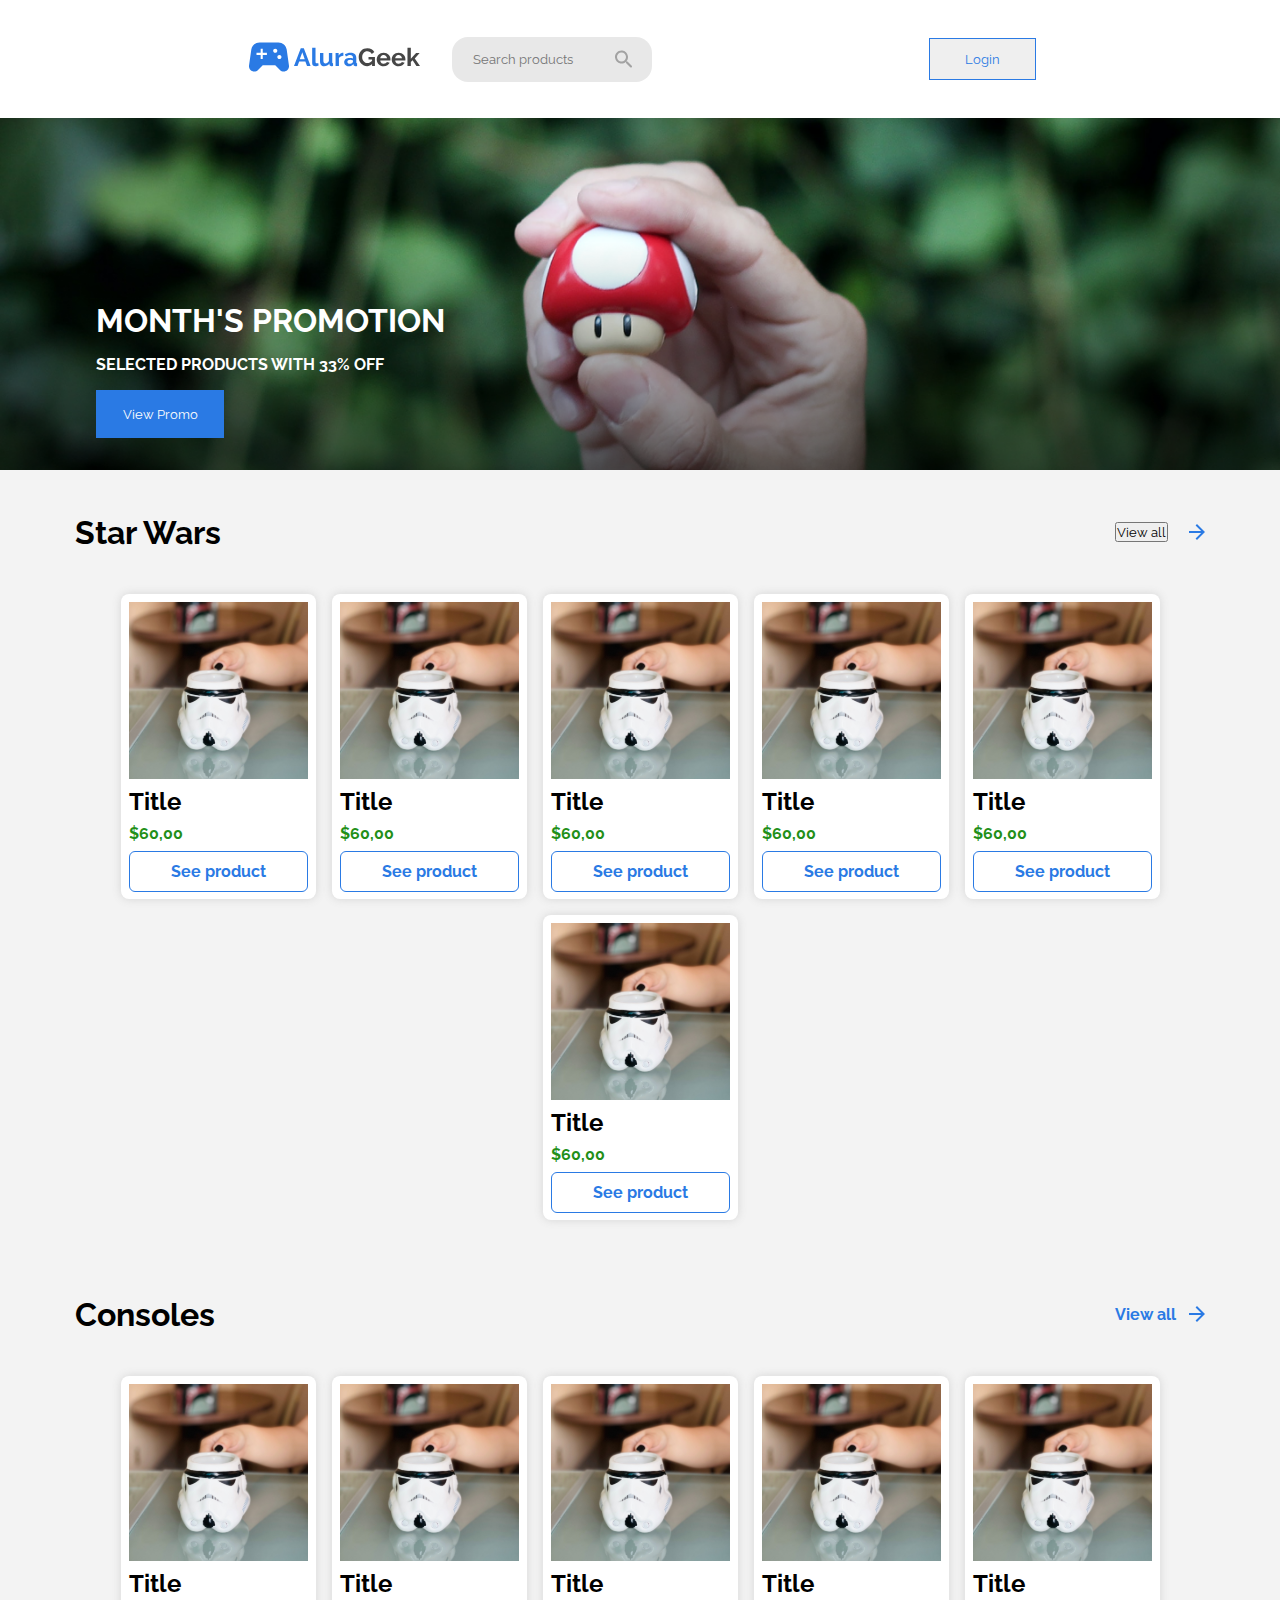
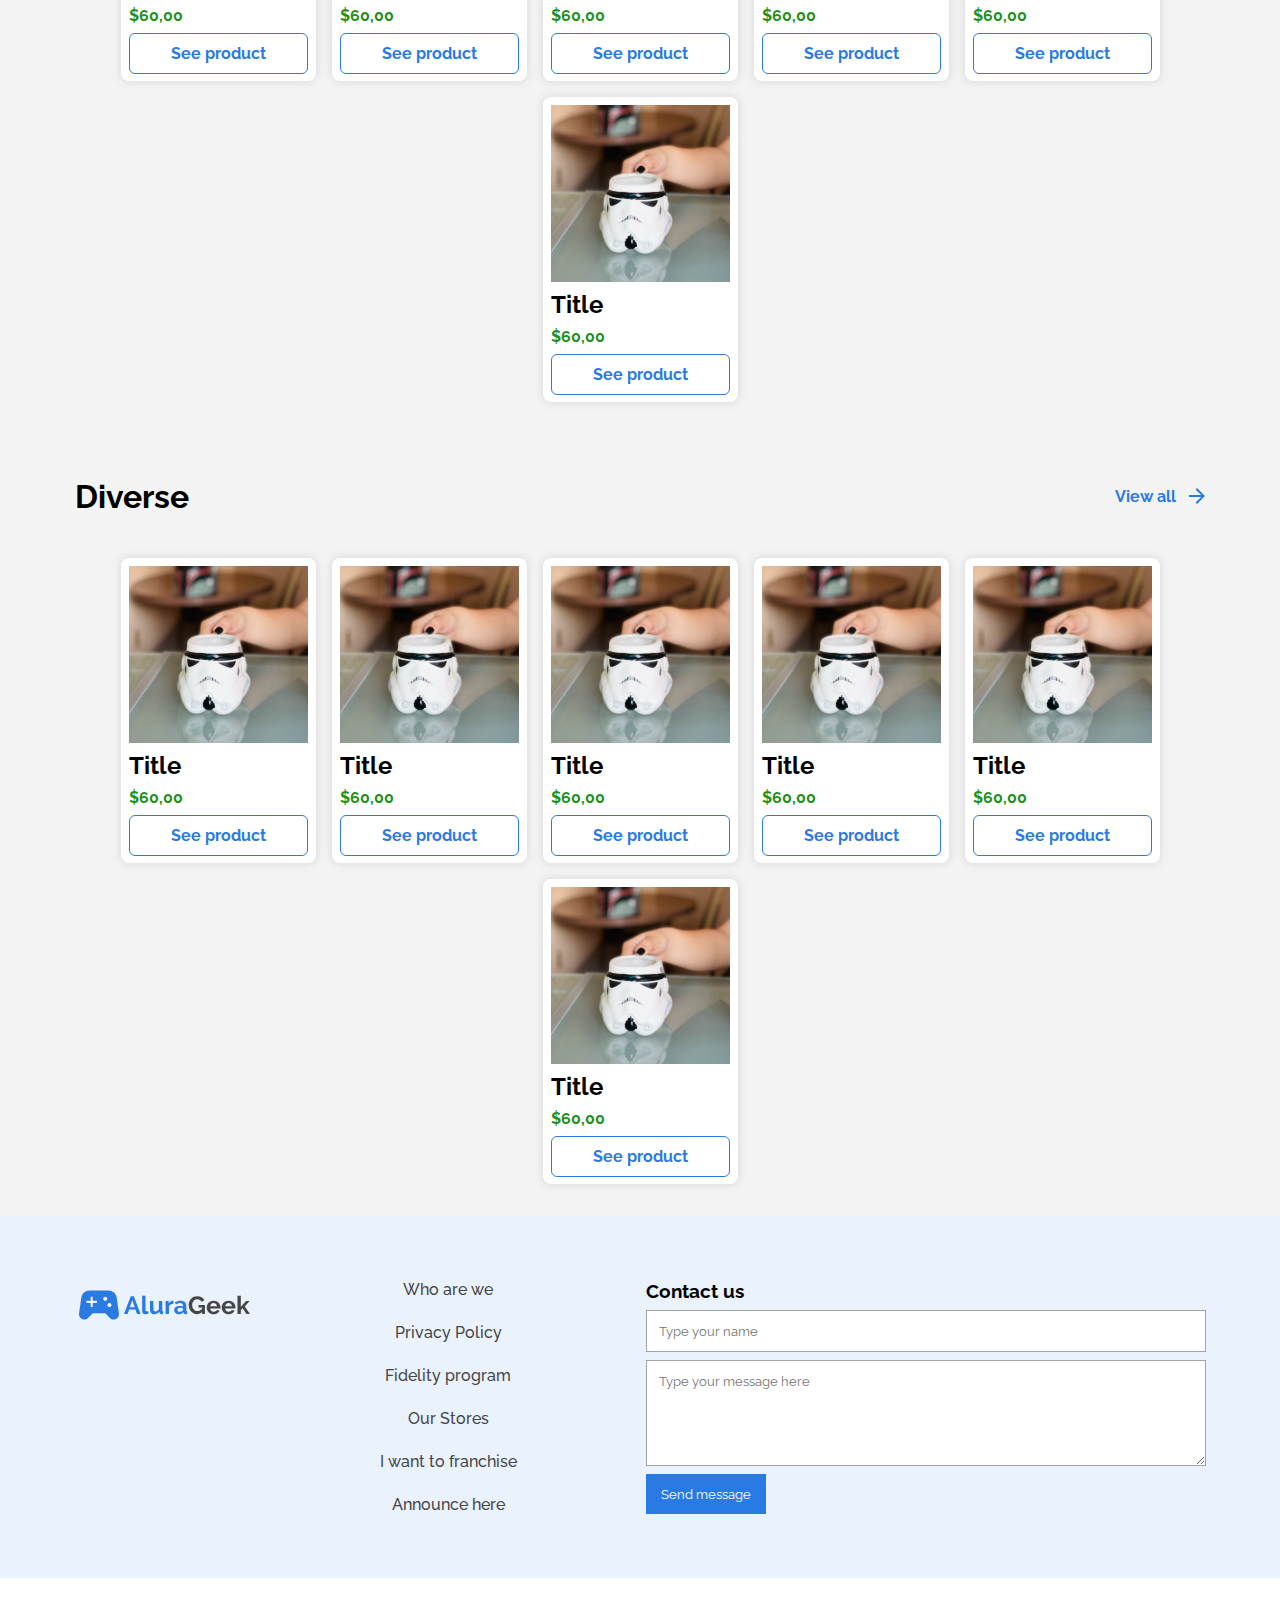
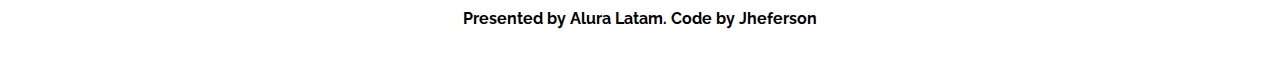
==== commit ba751c7e: "remote fix" ====
--- a/index.html
+++ b/index.html
@@ -14,28 +14,28 @@
 			rel="stylesheet" />
 		<link
 			rel="stylesheet"
-			href="../styles/styles.css" />
+			href="./styles/styles.css" />
 			
-			<link rel="stylesheet" href="../styles/contact.css">
+			<link rel="stylesheet" href="./styles/contact.css">
 
 		<meta charset="UTF-8" />
 		<meta
 			name="viewport"
 			content="width=device-width, initial-scale=1.0" />
-			<link rel="stylesheet" href="../styles/header.css">
+			<link rel="stylesheet" href="./styles/header.css">
 		<title>AluraGeek</title>
 	</head>
 
 	<body>
 		<header>
 			<div class="logo">
-				<a href="../index.html"> 
-				<img src="../images/Logologo.svg" alt="AluraGeek logo" /></a>
+				<a href="./index.html"> 
+				<img src="./images/Logologo.svg" alt="AluraGeek logo" /></a>
 				<input class="search_btn" type="search" name="search" placeholder="Search products" id="search" />
 			</div>
 
 			<button> 
-				<a href="../page/login.html">Login
+				<a href="./page/login.html">Login
 				</a>
 			</button>
 		</header>
@@ -53,14 +53,18 @@
 			<section class="section_container">
 				<div class="title_view_all">
 				<h1>Star Wars</h1>
-				<a href="./page/products.html">View all</a>
+				<a href="./page/products.html">
+					<button>
+						View all		
+					</button>
+				</a>
 			</div>
 			<div class="section_container_items">
 
 				<div class="items_card">
 					<img
 						class="item_img"
-						src="../images/unsplash-6-fdxgy-9-j-6-y-4.svg"
+						src="./images/unsplash-6-fdxgy-9-j-6-y-4.svg"
 						alt="" />
 						<h2>Title</h2>
 						<p><b>$60,00</b></p>
@@ -70,20 +74,20 @@
 				<div class="items_card">
 					<img
 						class="item_img"
-						src="../images/unsplash-6-fdxgy-9-j-6-y-4.svg"
-						alt="" />
-
-					<h2>Title</h2>
-					<p>
-						<b>$60,00</b>
-					</p>
-					<a href="#">See product</a>
-				</div>
-
-				<div class="items_card">
-					<img
-						class="item_img"
-						src="../images/unsplash-6-fdxgy-9-j-6-y-4.svg"
+						src="./images/unsplash-6-fdxgy-9-j-6-y-4.svg"
+						alt="" />
+
+					<h2>Title</h2>
+					<p>
+						<b>$60,00</b>
+					</p>
+					<a href="#">See product</a>
+				</div>
+
+				<div class="items_card">
+					<img
+						class="item_img"
+						src="./images/unsplash-6-fdxgy-9-j-6-y-4.svg"
 						alt="" />
 					<h2>Title</h2>
 					<p class="price-color">
@@ -94,7 +98,7 @@
 				<div class="items_card">
 					<img
 						class="item_img"
-						src="../images/unsplash-6-fdxgy-9-j-6-y-4.svg"
+						src="./images/unsplash-6-fdxgy-9-j-6-y-4.svg"
 						alt="" />
 					<h2>Title</h2>
 					<p class="price-color">
@@ -105,18 +109,18 @@
 				<div class="items_card">
 					<img
 						class="item_img"
-						src="../images/unsplash-6-fdxgy-9-j-6-y-4.svg"
-						alt="" />
-					<h2>Title</h2>
-					<p>
-						<b>$60,00</b>
-					</p>
-					<a href="#">See product</a>
-				</div>
-				<div class="items_card">
-					<img
-						class="item_img"
-						src="../images/unsplash-6-fdxgy-9-j-6-y-4.svg"
+						src="./images/unsplash-6-fdxgy-9-j-6-y-4.svg"
+						alt="" />
+					<h2>Title</h2>
+					<p>
+						<b>$60,00</b>
+					</p>
+					<a href="#">See product</a>
+				</div>
+				<div class="items_card">
+					<img
+						class="item_img"
+						src="./images/unsplash-6-fdxgy-9-j-6-y-4.svg"
 						alt="" />
 					<h2>Title</h2>
 					<p>
@@ -136,62 +140,62 @@
 				<div class="items_card">
 					<img
 						class="item_img"
-						src="../images/unsplash-6-fdxgy-9-j-6-y-4.svg"
-						alt="" />
-					<h2>Title</h2>
-					<p>
-						<b>$60,00</b>
-					</p>
-					<a href="#">See product</a>
-				</div>
-				<div class="items_card">
-					<img
-						class="item_img"
-						src="../images/unsplash-6-fdxgy-9-j-6-y-4.svg"
-						alt="" />
-					<h2>Title</h2>
-					<p>
-						<b>$60,00</b>
-					</p>
-					<a href="#">See product</a>
-				</div>
-				<div class="items_card">
-					<img
-						class="item_img"
-						src="../images/unsplash-6-fdxgy-9-j-6-y-4.svg"
-						alt="" />
-					<h2>Title</h2>
-					<p>
-						<b>$60,00</b>
-					</p>
-					<a href="#">See product</a>
-				</div>
-				<div class="items_card">
-					<img
-						class="item_img"
-						src="../images/unsplash-6-fdxgy-9-j-6-y-4.svg"
-						alt="" />
-					<h2>Title</h2>
-					<p>
-						<b>$60,00</b>
-					</p>
-					<a href="#">See product</a>
-				</div>
-				<div class="items_card">
-					<img
-						class="item_img"
-						src="../images/unsplash-6-fdxgy-9-j-6-y-4.svg"
-						alt="" />
-					<h2>Title</h2>
-					<p>
-						<b>$60,00</b>
-					</p>
-					<a href="#">See product</a>
-				</div>
-				<div class="items_card">
-					<img
-						class="item_img"
-						src="../images/unsplash-6-fdxgy-9-j-6-y-4.svg"
+						src="./images/unsplash-6-fdxgy-9-j-6-y-4.svg"
+						alt="" />
+					<h2>Title</h2>
+					<p>
+						<b>$60,00</b>
+					</p>
+					<a href="#">See product</a>
+				</div>
+				<div class="items_card">
+					<img
+						class="item_img"
+						src="./images/unsplash-6-fdxgy-9-j-6-y-4.svg"
+						alt="" />
+					<h2>Title</h2>
+					<p>
+						<b>$60,00</b>
+					</p>
+					<a href="#">See product</a>
+				</div>
+				<div class="items_card">
+					<img
+						class="item_img"
+						src="./images/unsplash-6-fdxgy-9-j-6-y-4.svg"
+						alt="" />
+					<h2>Title</h2>
+					<p>
+						<b>$60,00</b>
+					</p>
+					<a href="#">See product</a>
+				</div>
+				<div class="items_card">
+					<img
+						class="item_img"
+						src="./images/unsplash-6-fdxgy-9-j-6-y-4.svg"
+						alt="" />
+					<h2>Title</h2>
+					<p>
+						<b>$60,00</b>
+					</p>
+					<a href="#">See product</a>
+				</div>
+				<div class="items_card">
+					<img
+						class="item_img"
+						src="./images/unsplash-6-fdxgy-9-j-6-y-4.svg"
+						alt="" />
+					<h2>Title</h2>
+					<p>
+						<b>$60,00</b>
+					</p>
+					<a href="#">See product</a>
+				</div>
+				<div class="items_card">
+					<img
+						class="item_img"
+						src="./images/unsplash-6-fdxgy-9-j-6-y-4.svg"
 						alt="" />
 					<h2>Title</h2>
 					<p>
@@ -211,7 +215,7 @@
 				<div class="items_card">
 					<img
 						class="item_img"
-						src="../images/unsplash-6-fdxgy-9-j-6-y-4.svg"
+						src="./images/unsplash-6-fdxgy-9-j-6-y-4.svg"
 						alt="" />
 					<h2>Title</h2>
 					<p>
@@ -222,18 +226,18 @@
 				<div class="items_card">
 					<img
 					class="item_img"
-						src="../images/unsplash-6-fdxgy-9-j-6-y-4.svg"
-						alt="" />
-					<h2>Title</h2>
-					<p>
-						<b>$60,00</b>
-					</p>
-					<a href="#">See product</a>
-				</div>
-				<div class="items_card">
-					<img
-						class="item_img"
-						src="../images/unsplash-6-fdxgy-9-j-6-y-4.svg"
+						src="./images/unsplash-6-fdxgy-9-j-6-y-4.svg"
+						alt="" />
+					<h2>Title</h2>
+					<p>
+						<b>$60,00</b>
+					</p>
+					<a href="#">See product</a>
+				</div>
+				<div class="items_card">
+					<img
+						class="item_img"
+						src="./images/unsplash-6-fdxgy-9-j-6-y-4.svg"
 						alt="" />
 						<h2>Title</h2>
 					<p>
@@ -244,18 +248,18 @@
 				<div class="items_card">
 					<img
 					class="item_img"
-						src="../images/unsplash-6-fdxgy-9-j-6-y-4.svg"
-						alt="" />
-					<h2>Title</h2>
-					<p>
-						<b>$60,00</b>
-					</p>
-					<a href="#">See product</a>
-				</div>
-				<div class="items_card">
-					<img
-						class="item_img"
-						src="../images/unsplash-6-fdxgy-9-j-6-y-4.svg"
+						src="./images/unsplash-6-fdxgy-9-j-6-y-4.svg"
+						alt="" />
+					<h2>Title</h2>
+					<p>
+						<b>$60,00</b>
+					</p>
+					<a href="#">See product</a>
+				</div>
+				<div class="items_card">
+					<img
+						class="item_img"
+						src="./images/unsplash-6-fdxgy-9-j-6-y-4.svg"
 						alt="" />
 					<h2>Title</h2>
 					<p>
@@ -266,7 +270,7 @@
 				<div class="items_card">
 					<img
 					class="item_img"
-					src="../images/unsplash-6-fdxgy-9-j-6-y-4.svg"
+					src="./images/unsplash-6-fdxgy-9-j-6-y-4.svg"
 						alt="" />
 					<h2>Title</h2>
 					<p>
@@ -280,7 +284,7 @@
 
 		<section class="contact_us">
 				<img
-					src="../images/Logologo.svg"
+					src="./images/Logologo.svg"
 					alt="AluraGeek logo" />
 
 				<div class="contact_us_links">
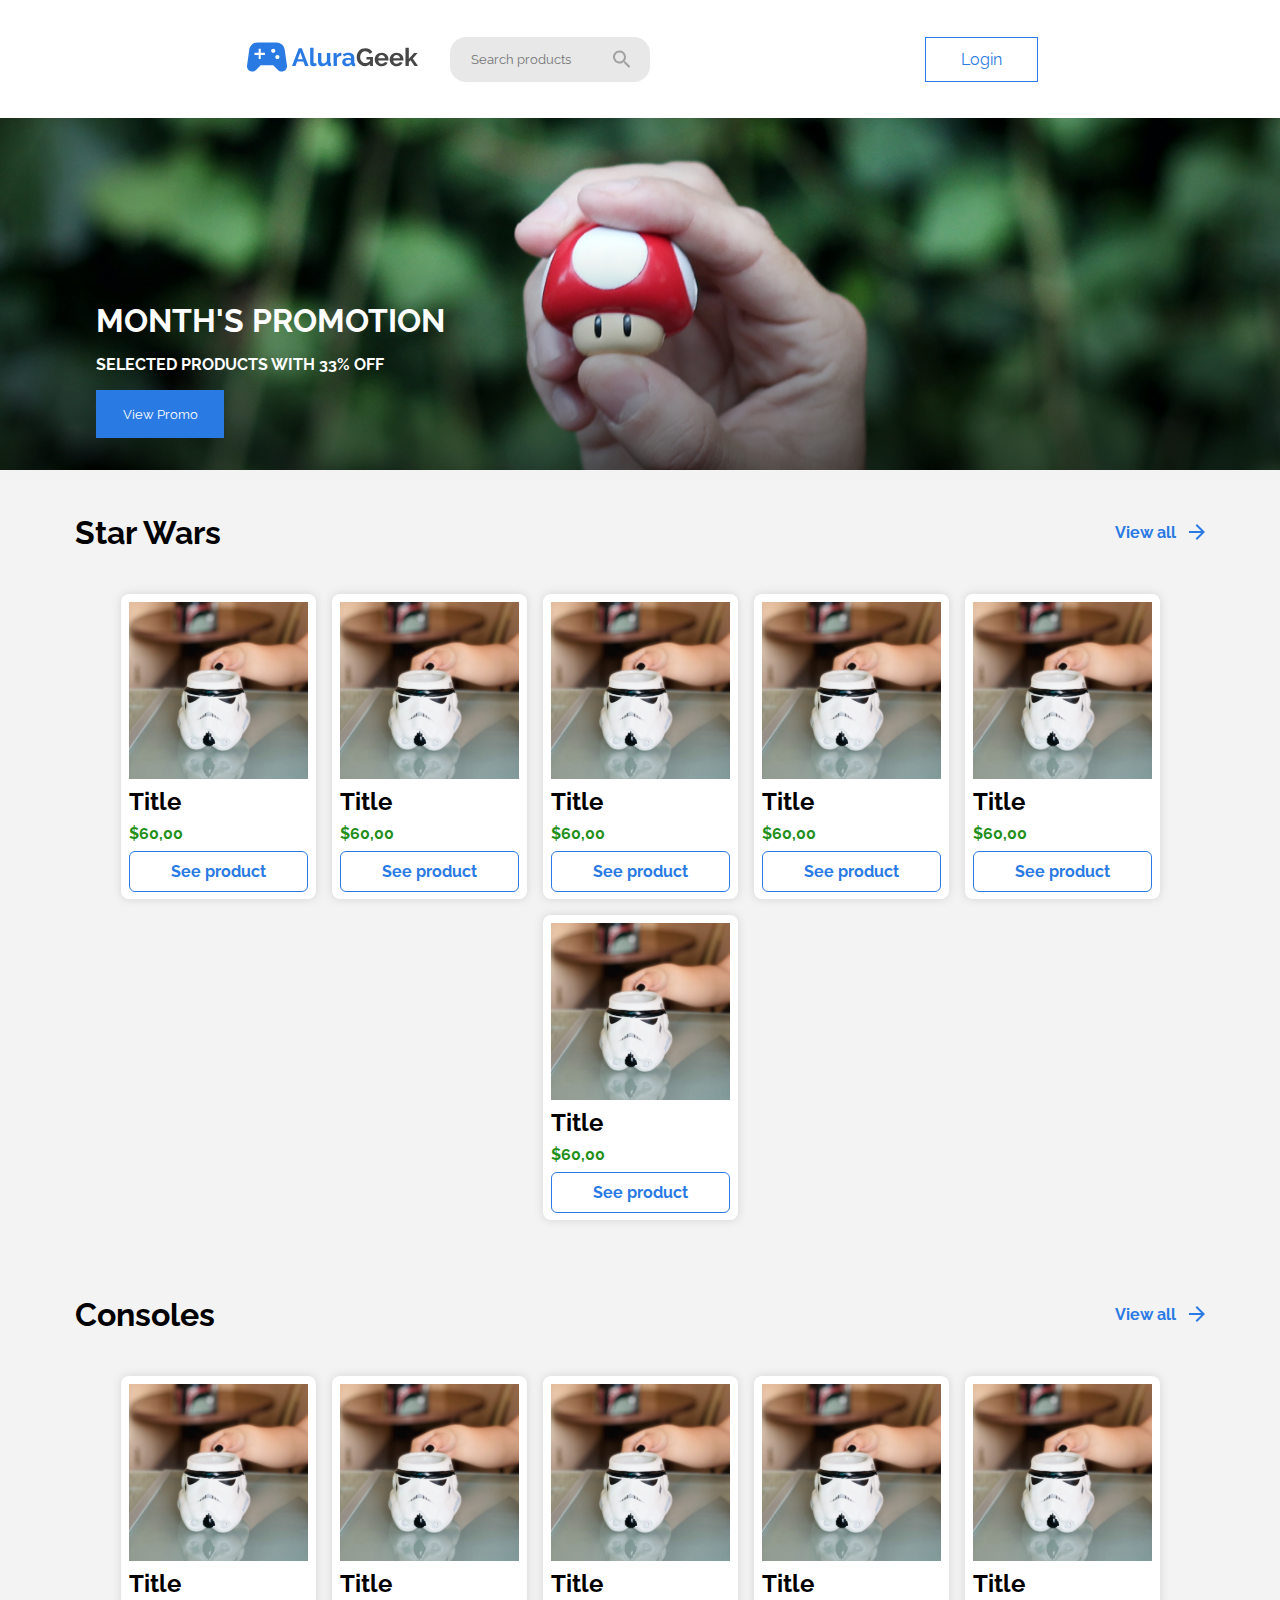
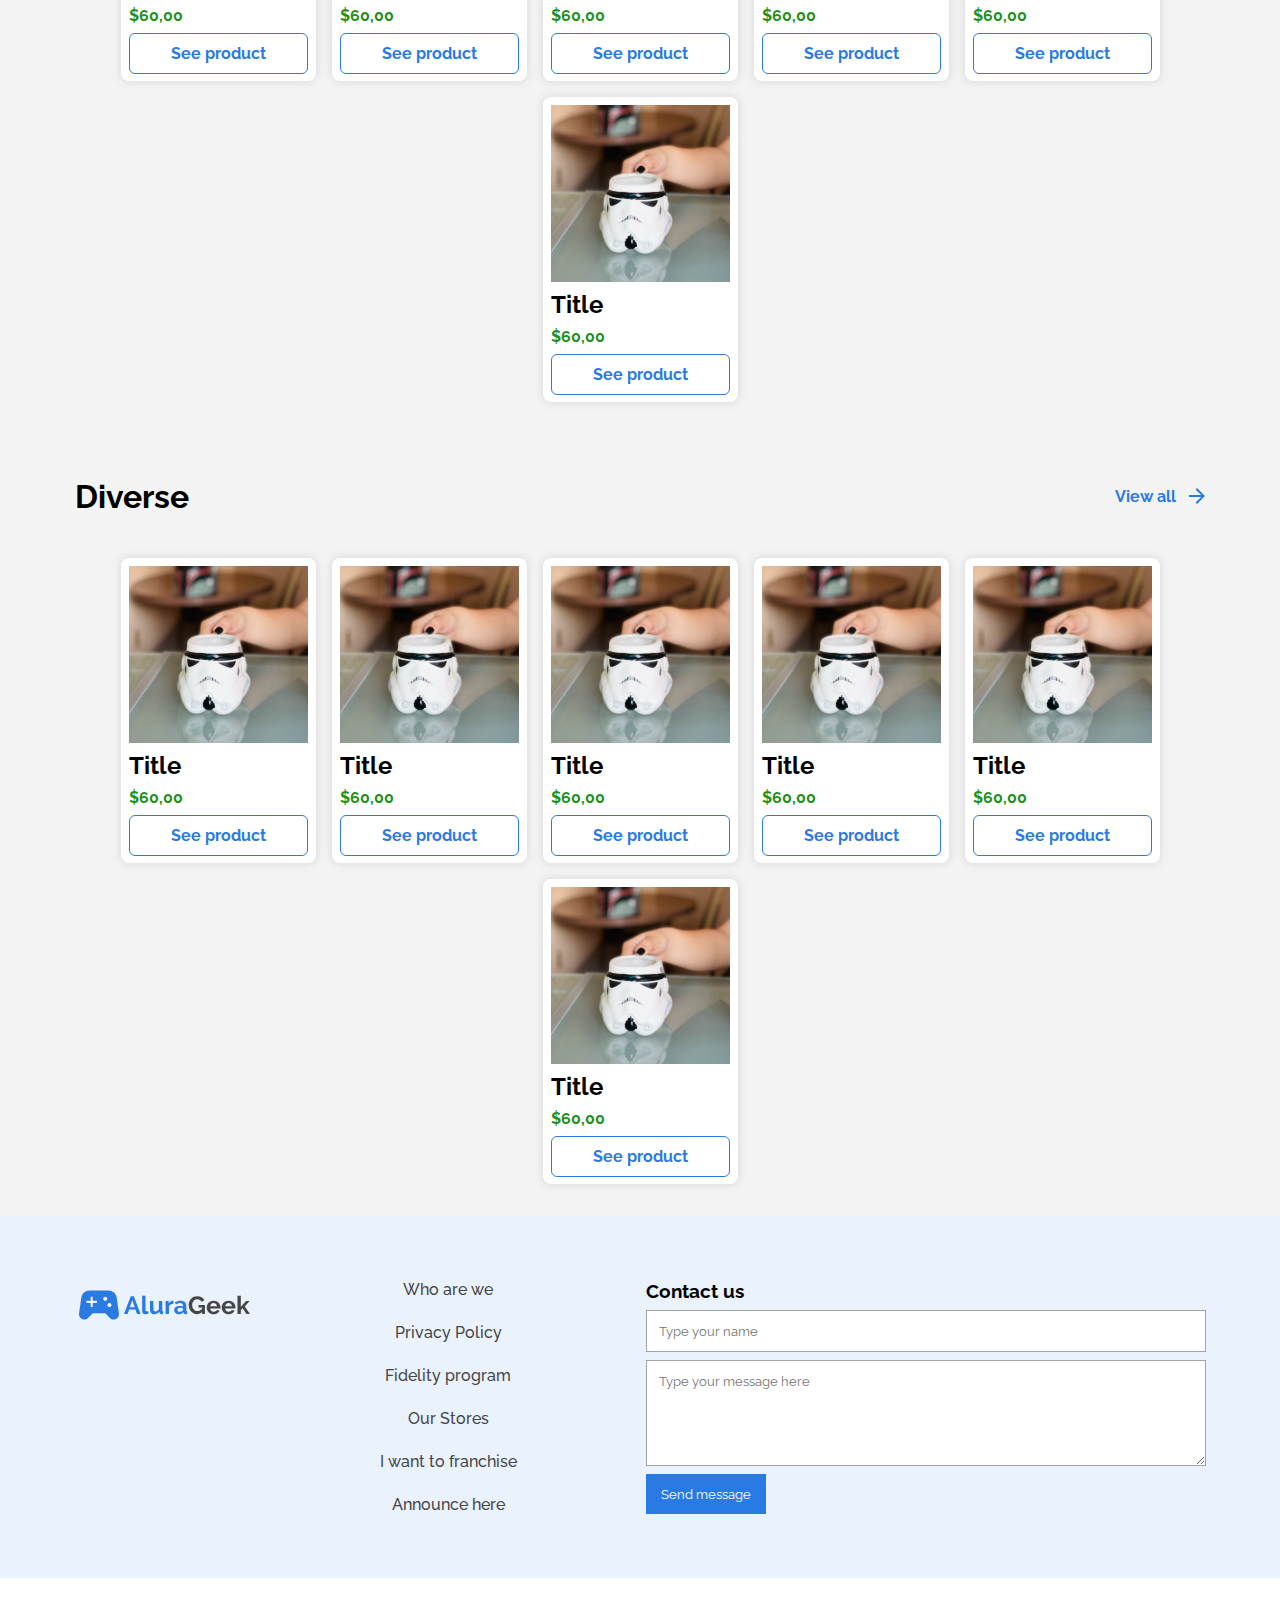
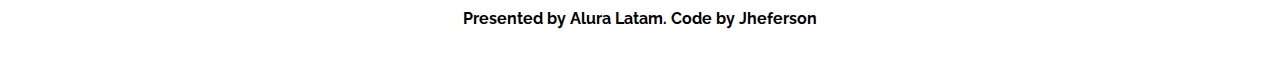
==== commit 091666b4: "fixing" ====
--- a/index.html
+++ b/index.html
@@ -1,28 +1,16 @@
 <!DOCTYPE html>
 <html lang="en">
 	<head>
-
-		<link
-			rel="preconnect"
-			href="https://fonts.googleapis.com" />
-		<link
-			rel="preconnect"
-			href="https://fonts.gstatic.com"
-			crossorigin />
-		<link
-			href="https://fonts.googleapis.com/css2?family=Raleway&display=swap"
-			rel="stylesheet" />
-		<link
-			rel="stylesheet"
-			href="./styles/styles.css" />
-			
-			<link rel="stylesheet" href="./styles/contact.css">
-
+		<link rel="preconnect" href="https://fonts.googleapis.com" />
+		<link rel="preconnect" href="https://fonts.gstatic.com" crossorigin />
+		<link href="https://fonts.googleapis.com/css2?family=Raleway&display=swap" rel="stylesheet" />
 		<meta charset="UTF-8" />
 		<meta
-			name="viewport"
-			content="width=device-width, initial-scale=1.0" />
-			<link rel="stylesheet" href="./styles/header.css">
+		name="viewport"
+		content="width=device-width, initial-scale=1.0" />
+		<link rel="stylesheet" href="./styles/contact.css">
+		<link rel="stylesheet" href="./styles/styles.css" />
+		<link rel="stylesheet" href="./styles/header.css">
 		<title>AluraGeek</title>
 	</head>
 
@@ -34,10 +22,7 @@
 				<input class="search_btn" type="search" name="search" placeholder="Search products" id="search" />
 			</div>
 
-			<button> 
-				<a href="./page/login.html">Login
-				</a>
-			</button>
+				<a class="btn_login" href="./page/login.html">Login</a>
 		</header>
 
 		<main class="hero">
@@ -54,9 +39,7 @@
 				<div class="title_view_all">
 				<h1>Star Wars</h1>
 				<a href="./page/products.html">
-					<button>
 						View all		
-					</button>
 				</a>
 			</div>
 			<div class="section_container_items">
@@ -68,20 +51,21 @@
 						alt="" />
 						<h2>Title</h2>
 						<p><b>$60,00</b></p>
-						<a href="#">See product</a>
-				</div>
-
-				<div class="items_card">
-					<img
-						class="item_img"
-						src="./images/unsplash-6-fdxgy-9-j-6-y-4.svg"
-						alt="" />
-
-					<h2>Title</h2>
-					<p>
-						<b>$60,00</b>
-					</p>
-					<a href="#">See product</a>
+						<a href="../page/single-product.html">See product</a>
+
+				</div>
+
+				<div class="items_card">
+					<img
+						class="item_img"
+						src="./images/unsplash-6-fdxgy-9-j-6-y-4.svg"
+						alt="" />
+
+					<h2>Title</h2>
+					<p>
+						<b>$60,00</b>
+					</p>
+					<a href="../page/single-product.html">See product</a>
 				</div>
 
 				<div class="items_card">
@@ -93,7 +77,7 @@
 					<p class="price-color">
 						<b>$60,00</b>
 					</p>
-					<a href="#">See product</a>
+					<a href="../page/single-product.html">See product</a>
 				</div>
 				<div class="items_card">
 					<img
@@ -104,29 +88,29 @@
 					<p class="price-color">
 						<b>$60,00</b>
 					</p>
-					<a href="#">See product</a>
-				</div>
-				<div class="items_card">
-					<img
-						class="item_img"
-						src="./images/unsplash-6-fdxgy-9-j-6-y-4.svg"
-						alt="" />
-					<h2>Title</h2>
-					<p>
-						<b>$60,00</b>
-					</p>
-					<a href="#">See product</a>
-				</div>
-				<div class="items_card">
-					<img
-						class="item_img"
-						src="./images/unsplash-6-fdxgy-9-j-6-y-4.svg"
-						alt="" />
-					<h2>Title</h2>
-					<p>
-						<b>$60,00</b>
-					</p>
-					<a href="#">See product</a>
+					<a href="../page/single-product.html">See product</a>
+				</div>
+				<div class="items_card">
+					<img
+						class="item_img"
+						src="./images/unsplash-6-fdxgy-9-j-6-y-4.svg"
+						alt="" />
+					<h2>Title</h2>
+					<p>
+						<b>$60,00</b>
+					</p>
+					<a href="../page/single-product.html">See product</a>
+				</div>
+				<div class="items_card">
+					<img
+						class="item_img"
+						src="./images/unsplash-6-fdxgy-9-j-6-y-4.svg"
+						alt="" />
+					<h2>Title</h2>
+					<p>
+						<b>$60,00</b>
+					</p>
+					<a href="../page/single-product.html">See product</a>
 				</div>
 			</div>
 		</section>
@@ -146,62 +130,62 @@
 					<p>
 						<b>$60,00</b>
 					</p>
-					<a href="#">See product</a>
-				</div>
-				<div class="items_card">
-					<img
-						class="item_img"
-						src="./images/unsplash-6-fdxgy-9-j-6-y-4.svg"
-						alt="" />
-					<h2>Title</h2>
-					<p>
-						<b>$60,00</b>
-					</p>
-					<a href="#">See product</a>
-				</div>
-				<div class="items_card">
-					<img
-						class="item_img"
-						src="./images/unsplash-6-fdxgy-9-j-6-y-4.svg"
-						alt="" />
-					<h2>Title</h2>
-					<p>
-						<b>$60,00</b>
-					</p>
-					<a href="#">See product</a>
-				</div>
-				<div class="items_card">
-					<img
-						class="item_img"
-						src="./images/unsplash-6-fdxgy-9-j-6-y-4.svg"
-						alt="" />
-					<h2>Title</h2>
-					<p>
-						<b>$60,00</b>
-					</p>
-					<a href="#">See product</a>
-				</div>
-				<div class="items_card">
-					<img
-						class="item_img"
-						src="./images/unsplash-6-fdxgy-9-j-6-y-4.svg"
-						alt="" />
-					<h2>Title</h2>
-					<p>
-						<b>$60,00</b>
-					</p>
-					<a href="#">See product</a>
-				</div>
-				<div class="items_card">
-					<img
-						class="item_img"
-						src="./images/unsplash-6-fdxgy-9-j-6-y-4.svg"
-						alt="" />
-					<h2>Title</h2>
-					<p>
-						<b>$60,00</b>
-					</p>
-					<a href="#">See product</a>
+					<a href="../page/single-product.html">See product</a>
+				</div>
+				<div class="items_card">
+					<img
+						class="item_img"
+						src="./images/unsplash-6-fdxgy-9-j-6-y-4.svg"
+						alt="" />
+					<h2>Title</h2>
+					<p>
+						<b>$60,00</b>
+					</p>
+					<a href="../page/single-product.html">See product</a>
+				</div>
+				<div class="items_card">
+					<img
+						class="item_img"
+						src="./images/unsplash-6-fdxgy-9-j-6-y-4.svg"
+						alt="" />
+					<h2>Title</h2>
+					<p>
+						<b>$60,00</b>
+					</p>
+					<a href="../page/single-product.html">See product</a>
+				</div>
+				<div class="items_card">
+					<img
+						class="item_img"
+						src="./images/unsplash-6-fdxgy-9-j-6-y-4.svg"
+						alt="" />
+					<h2>Title</h2>
+					<p>
+						<b>$60,00</b>
+					</p>
+					<a href="../page/single-product.html">See product</a>
+				</div>
+				<div class="items_card">
+					<img
+						class="item_img"
+						src="./images/unsplash-6-fdxgy-9-j-6-y-4.svg"
+						alt="" />
+					<h2>Title</h2>
+					<p>
+						<b>$60,00</b>
+					</p>
+					<a href="../page/single-product.html">See product</a>
+				</div>
+				<div class="items_card">
+					<img
+						class="item_img"
+						src="./images/unsplash-6-fdxgy-9-j-6-y-4.svg"
+						alt="" />
+					<h2>Title</h2>
+					<p>
+						<b>$60,00</b>
+					</p>
+					<a href="../page/single-product.html">See product</a>
 				</div>
 			</div>
 		</section>
@@ -221,7 +205,7 @@
 					<p>
 						<b>$60,00</b>
 					</p>
-					<a href="#">See product</a>
+					<a href="../page/single-product.html">See product</a>
 				</div>
 				<div class="items_card">
 					<img
@@ -232,7 +216,7 @@
 					<p>
 						<b>$60,00</b>
 					</p>
-					<a href="#">See product</a>
+					<a href="../page/single-product.html">See product</a>
 				</div>
 				<div class="items_card">
 					<img
@@ -243,7 +227,7 @@
 					<p>
 						<b>$60,00</b>
 					</p>
-					<a href="#">See product</a>
+					<a href="../page/single-product.html">See product</a>
 				</div>
 				<div class="items_card">
 					<img
@@ -254,18 +238,18 @@
 					<p>
 						<b>$60,00</b>
 					</p>
-					<a href="#">See product</a>
-				</div>
-				<div class="items_card">
-					<img
-						class="item_img"
-						src="./images/unsplash-6-fdxgy-9-j-6-y-4.svg"
-						alt="" />
-					<h2>Title</h2>
-					<p>
-						<b>$60,00</b>
-					</p>
-					<a href="#">See product</a>
+					<a href="../page/single-product.html">See product</a>
+				</div>
+				<div class="items_card">
+					<img
+						class="item_img"
+						src="./images/unsplash-6-fdxgy-9-j-6-y-4.svg"
+						alt="" />
+					<h2>Title</h2>
+					<p>
+						<b>$60,00</b>
+					</p>
+					<a href="../page/single-product.html">See product</a>
 				</div>
 				<div class="items_card">
 					<img
@@ -276,7 +260,7 @@
 					<p>
 						<b>$60,00</b>
 					</p>
-					<a href="#">See product</a>
+					<a href="../page/single-product.html">See product</a>
 				</div>
 			</div>
 		</section>
--- a/styles/header.css
+++ b/styles/header.css
@@ -10,15 +10,17 @@
 	margin: auto;
 }
 
-header button {
+header .btn_login {
 	color: #fff;
 	padding: 12px 35px;
 	border: solid 1px #2a7ae4;
 	cursor: pointer;
 	display: flex;
+	color: #2a7ae4;
+	text-decoration: none;
 }
 
-header button a {
+header .btn_login {
 	color: #2a7ae4;
 	text-decoration: none;
 }
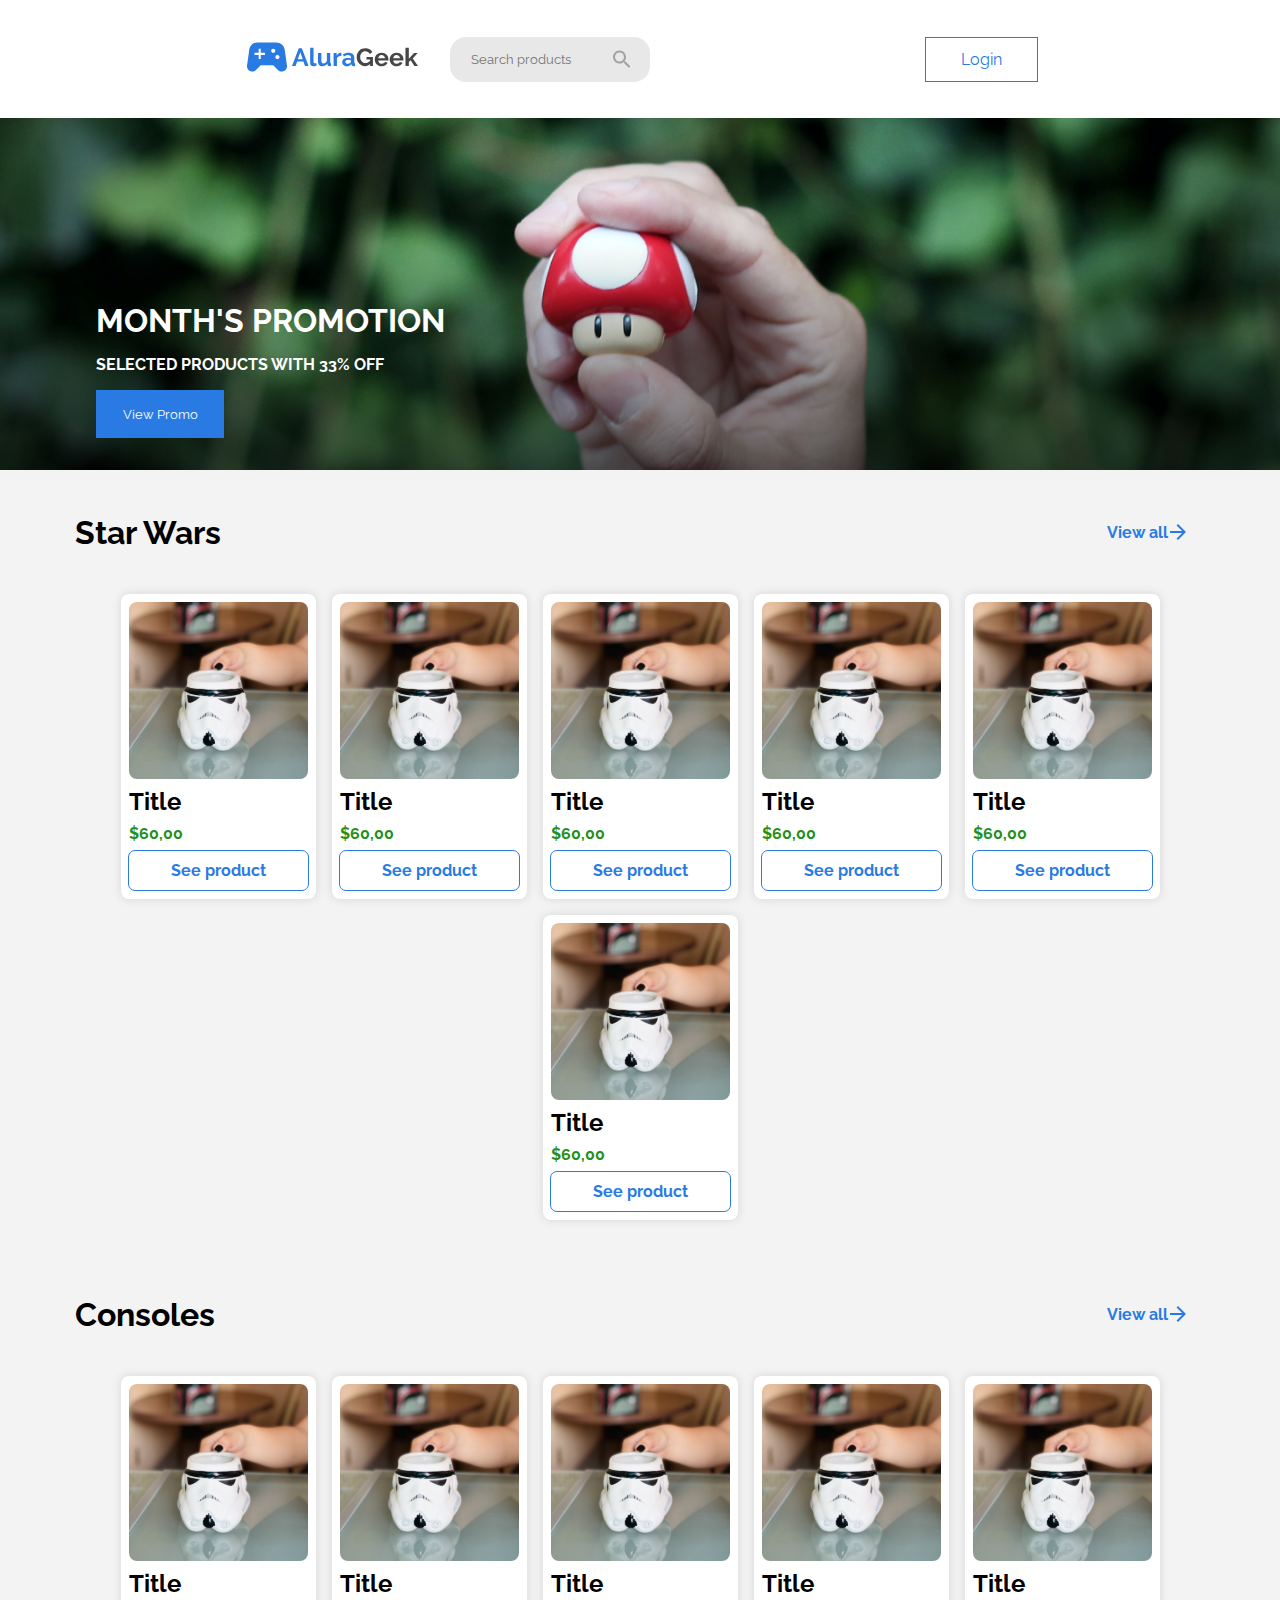
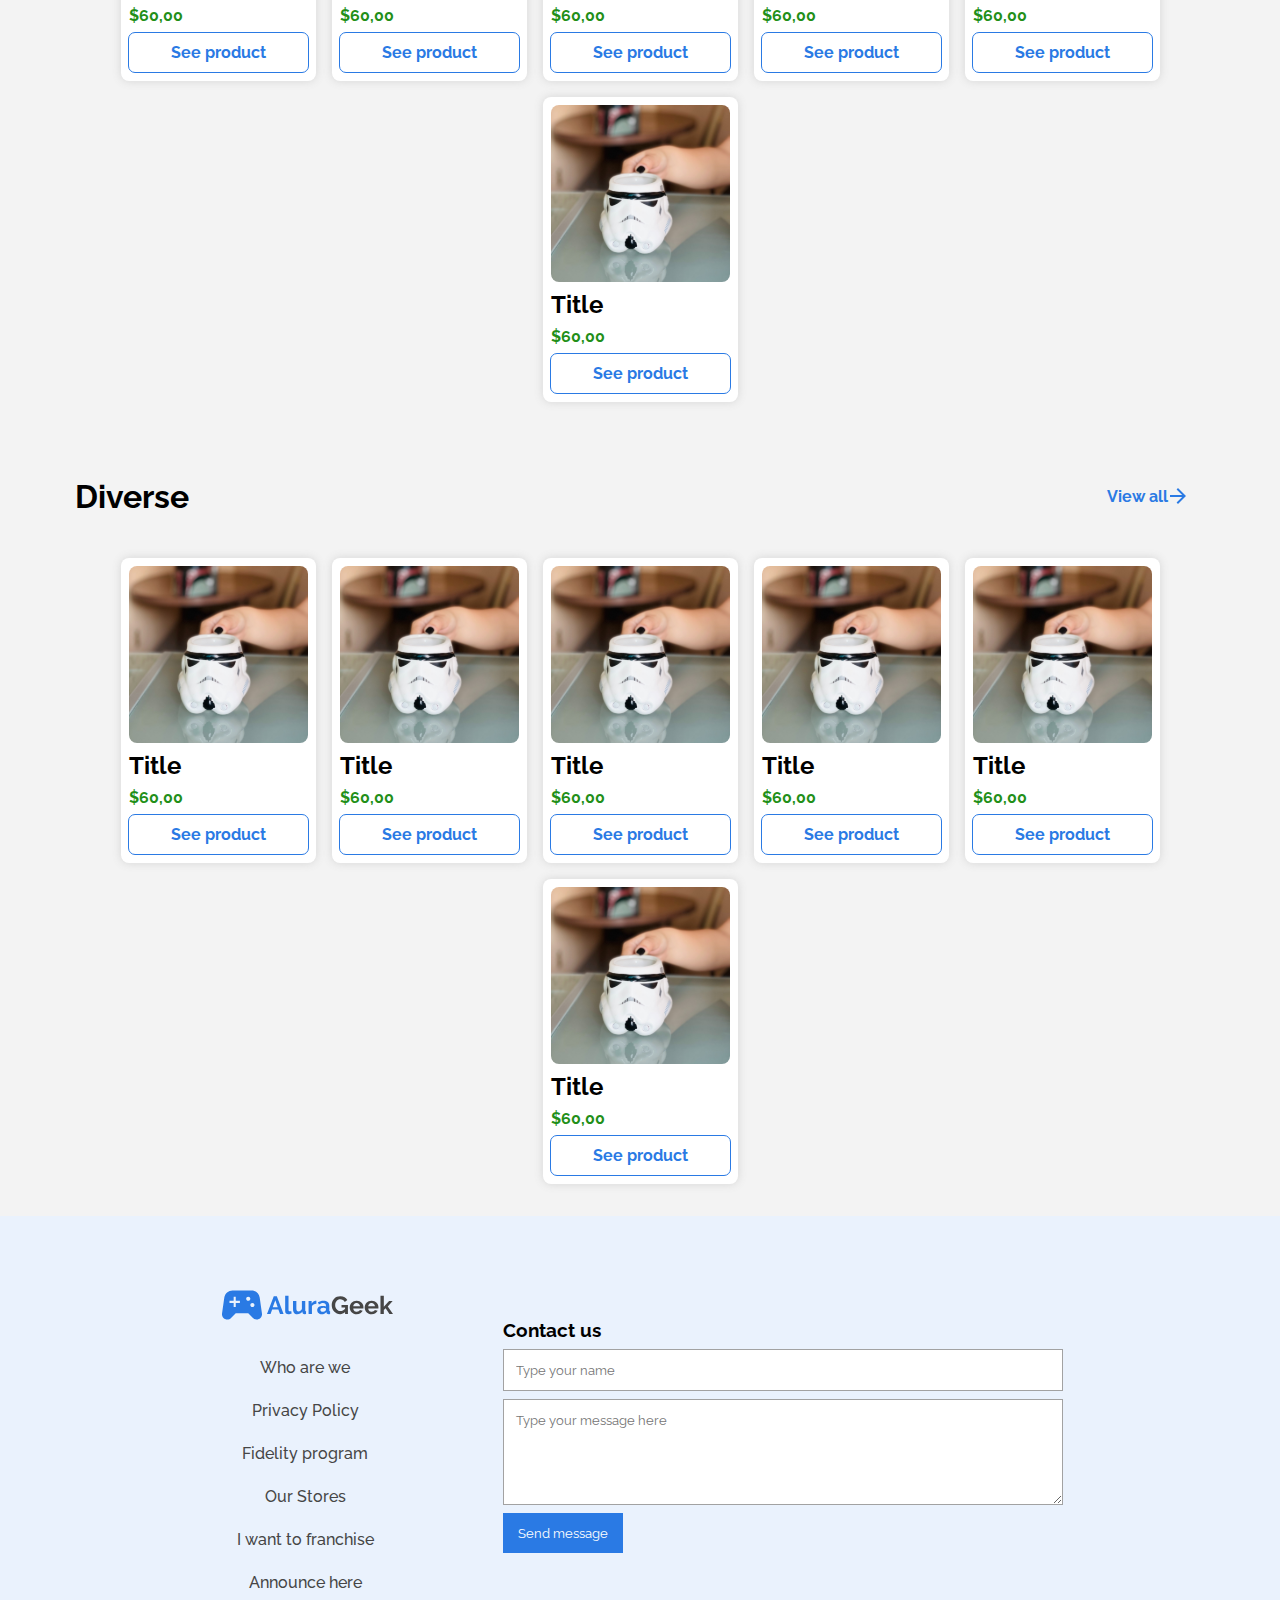
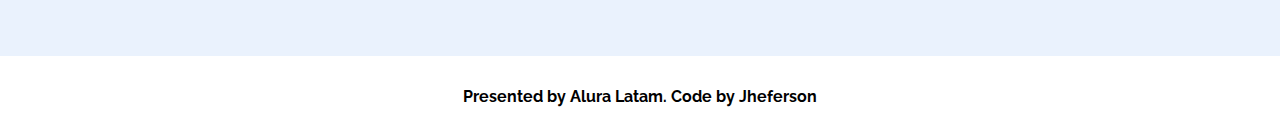
==== commit 309c8246: "Remote update" ====
--- a/index.html
+++ b/index.html
@@ -38,34 +38,29 @@
 			<section class="section_container">
 				<div class="title_view_all">
 				<h1>Star Wars</h1>
-				<a href="./page/products.html">
-						View all		
-				</a>
+				<a href="./page/products.html">View all</a>
 			</div>
 			<div class="section_container_items">
 
 				<div class="items_card">
-					<img
-						class="item_img"
-						src="./images/unsplash-6-fdxgy-9-j-6-y-4.svg"
-						alt="" />
+					<img class="item_img" src="./images/unsplash-6-fdxgy-9-j-6-y-4.svg" alt="" />
 						<h2>Title</h2>
 						<p><b>$60,00</b></p>
-						<a href="../page/single-product.html">See product</a>
-
-				</div>
-
-				<div class="items_card">
-					<img
-						class="item_img"
-						src="./images/unsplash-6-fdxgy-9-j-6-y-4.svg"
-						alt="" />
-
-					<h2>Title</h2>
-					<p>
-						<b>$60,00</b>
-					</p>
-					<a href="../page/single-product.html">See product</a>
+						<a href="./page/single-product.html">See product</a>
+
+				</div>
+
+				<div class="items_card">
+					<img
+						class="item_img"
+						src="./images/unsplash-6-fdxgy-9-j-6-y-4.svg"
+						alt="" />
+
+					<h2>Title</h2>
+					<p>
+						<b>$60,00</b>
+					</p>
+					<a href="./page/single-product.html">See product</a>
 				</div>
 
 				<div class="items_card">
@@ -77,7 +72,7 @@
 					<p class="price-color">
 						<b>$60,00</b>
 					</p>
-					<a href="../page/single-product.html">See product</a>
+					<a href="./page/single-product.html">See product</a>
 				</div>
 				<div class="items_card">
 					<img
@@ -88,29 +83,29 @@
 					<p class="price-color">
 						<b>$60,00</b>
 					</p>
-					<a href="../page/single-product.html">See product</a>
-				</div>
-				<div class="items_card">
-					<img
-						class="item_img"
-						src="./images/unsplash-6-fdxgy-9-j-6-y-4.svg"
-						alt="" />
-					<h2>Title</h2>
-					<p>
-						<b>$60,00</b>
-					</p>
-					<a href="../page/single-product.html">See product</a>
-				</div>
-				<div class="items_card">
-					<img
-						class="item_img"
-						src="./images/unsplash-6-fdxgy-9-j-6-y-4.svg"
-						alt="" />
-					<h2>Title</h2>
-					<p>
-						<b>$60,00</b>
-					</p>
-					<a href="../page/single-product.html">See product</a>
+					<a href="./page/single-product.html">See product</a>
+				</div>
+				<div class="items_card">
+					<img
+						class="item_img"
+						src="./images/unsplash-6-fdxgy-9-j-6-y-4.svg"
+						alt="" />
+					<h2>Title</h2>
+					<p>
+						<b>$60,00</b>
+					</p>
+					<a href="./page/single-product.html">See product</a>
+				</div>
+				<div class="items_card">
+					<img
+						class="item_img"
+						src="./images/unsplash-6-fdxgy-9-j-6-y-4.svg"
+						alt="" />
+					<h2>Title</h2>
+					<p>
+						<b>$60,00</b>
+					</p>
+					<a href="./page/single-product.html">See product</a>
 				</div>
 			</div>
 		</section>
@@ -130,62 +125,62 @@
 					<p>
 						<b>$60,00</b>
 					</p>
-					<a href="../page/single-product.html">See product</a>
-				</div>
-				<div class="items_card">
-					<img
-						class="item_img"
-						src="./images/unsplash-6-fdxgy-9-j-6-y-4.svg"
-						alt="" />
-					<h2>Title</h2>
-					<p>
-						<b>$60,00</b>
-					</p>
-					<a href="../page/single-product.html">See product</a>
-				</div>
-				<div class="items_card">
-					<img
-						class="item_img"
-						src="./images/unsplash-6-fdxgy-9-j-6-y-4.svg"
-						alt="" />
-					<h2>Title</h2>
-					<p>
-						<b>$60,00</b>
-					</p>
-					<a href="../page/single-product.html">See product</a>
-				</div>
-				<div class="items_card">
-					<img
-						class="item_img"
-						src="./images/unsplash-6-fdxgy-9-j-6-y-4.svg"
-						alt="" />
-					<h2>Title</h2>
-					<p>
-						<b>$60,00</b>
-					</p>
-					<a href="../page/single-product.html">See product</a>
-				</div>
-				<div class="items_card">
-					<img
-						class="item_img"
-						src="./images/unsplash-6-fdxgy-9-j-6-y-4.svg"
-						alt="" />
-					<h2>Title</h2>
-					<p>
-						<b>$60,00</b>
-					</p>
-					<a href="../page/single-product.html">See product</a>
-				</div>
-				<div class="items_card">
-					<img
-						class="item_img"
-						src="./images/unsplash-6-fdxgy-9-j-6-y-4.svg"
-						alt="" />
-					<h2>Title</h2>
-					<p>
-						<b>$60,00</b>
-					</p>
-					<a href="../page/single-product.html">See product</a>
+					<a href="./page/single-product.html">See product</a>
+				</div>
+				<div class="items_card">
+					<img
+						class="item_img"
+						src="./images/unsplash-6-fdxgy-9-j-6-y-4.svg"
+						alt="" />
+					<h2>Title</h2>
+					<p>
+						<b>$60,00</b>
+					</p>
+					<a href="./page/single-product.html">See product</a>
+				</div>
+				<div class="items_card">
+					<img
+						class="item_img"
+						src="./images/unsplash-6-fdxgy-9-j-6-y-4.svg"
+						alt="" />
+					<h2>Title</h2>
+					<p>
+						<b>$60,00</b>
+					</p>
+					<a href="./page/single-product.html">See product</a>
+				</div>
+				<div class="items_card">
+					<img
+						class="item_img"
+						src="./images/unsplash-6-fdxgy-9-j-6-y-4.svg"
+						alt="" />
+					<h2>Title</h2>
+					<p>
+						<b>$60,00</b>
+					</p>
+					<a href="./page/single-product.html">See product</a>
+				</div>
+				<div class="items_card">
+					<img
+						class="item_img"
+						src="./images/unsplash-6-fdxgy-9-j-6-y-4.svg"
+						alt="" />
+					<h2>Title</h2>
+					<p>
+						<b>$60,00</b>
+					</p>
+					<a href="./page/single-product.html">See product</a>
+				</div>
+				<div class="items_card">
+					<img
+						class="item_img"
+						src="./images/unsplash-6-fdxgy-9-j-6-y-4.svg"
+						alt="" />
+					<h2>Title</h2>
+					<p>
+						<b>$60,00</b>
+					</p>
+					<a href="./page/single-product.html">See product</a>
 				</div>
 			</div>
 		</section>
@@ -205,7 +200,7 @@
 					<p>
 						<b>$60,00</b>
 					</p>
-					<a href="../page/single-product.html">See product</a>
+					<a href="./page/single-product.html">See product</a>
 				</div>
 				<div class="items_card">
 					<img
@@ -216,7 +211,7 @@
 					<p>
 						<b>$60,00</b>
 					</p>
-					<a href="../page/single-product.html">See product</a>
+					<a href="./page/single-product.html">See product</a>
 				</div>
 				<div class="items_card">
 					<img
@@ -227,7 +222,7 @@
 					<p>
 						<b>$60,00</b>
 					</p>
-					<a href="../page/single-product.html">See product</a>
+					<a href="./page/single-product.html">See product</a>
 				</div>
 				<div class="items_card">
 					<img
@@ -238,18 +233,18 @@
 					<p>
 						<b>$60,00</b>
 					</p>
-					<a href="../page/single-product.html">See product</a>
-				</div>
-				<div class="items_card">
-					<img
-						class="item_img"
-						src="./images/unsplash-6-fdxgy-9-j-6-y-4.svg"
-						alt="" />
-					<h2>Title</h2>
-					<p>
-						<b>$60,00</b>
-					</p>
-					<a href="../page/single-product.html">See product</a>
+					<a href="./page/single-product.html">See product</a>
+				</div>
+				<div class="items_card">
+					<img
+						class="item_img"
+						src="./images/unsplash-6-fdxgy-9-j-6-y-4.svg"
+						alt="" />
+					<h2>Title</h2>
+					<p>
+						<b>$60,00</b>
+					</p>
+					<a href="./page/single-product.html">See product</a>
 				</div>
 				<div class="items_card">
 					<img
@@ -260,18 +255,18 @@
 					<p>
 						<b>$60,00</b>
 					</p>
-					<a href="../page/single-product.html">See product</a>
+					<a href="./page/single-product.html">See product</a>
 				</div>
 			</div>
 		</section>
 	</div>
 
 		<section class="contact_us">
-				<img
-					src="./images/Logologo.svg"
-					alt="AluraGeek logo" />
-
-				<div class="contact_us_links">
+			
+			<div class="contact_us_links">
+				<div>
+					<img src="./images/Logologo.svg" alt="AluraGeek logo" />
+				</div>
 					<a href="#">Who are we</a>
 					<a href="#">Privacy Policy</a>
 					<a href="#">Fidelity program</a>
@@ -279,21 +274,21 @@
 					<a href="#">I want to franchise</a>
 					<a href="#">Announce here</a>
 				</div>
-			</div>
-
-			<div class="contact_us_form">
-				<h3>Contact us</h3>
-				<input
-					type="text"
-					placeholder="Type your name" />
-
-				<textarea
-					name="subject"
-					placeholder="Type your message here"
-					id="subject"
-					cols="30"
-					rows="5"></textarea>
-				<button>Send message</button>
+				
+							<div class="contact_us_form">
+								<h3>Contact us</h3>
+								<input
+									type="text"
+									placeholder="Type your name" />
+				
+								<textarea
+									name="subject"
+									placeholder="Type your message here"
+									id="subject"
+									cols="30"
+									rows="5"></textarea>
+								<button>Send message</button>
+							</div>
 			</div>
 		</section>
 
--- a/styles/styles.css
+++ b/styles/styles.css
@@ -1,3 +1,5 @@
+@import url(contact.css);
+
 * {
 	padding: 0;
 	margin: 0;
@@ -74,8 +76,9 @@
 .title_view_all > a {
 	background-image: url(/images/arrow.svg);
 	background-repeat: no-repeat;
-	background-position: right;
-	width: 90px;
+	background-position: 80%;
+	width: 110px;
+	padding: 12px;
 	color: #2a7ae4;
 	text-decoration: none;
 	font-weight: 700;
@@ -83,8 +86,10 @@
 }
 
 .title_view_all a:hover {
-	border: solid 1px #2a7ae4;
+	outline: solid 1px;
 	border-radius: 8px;
+	background-position: 90%;
+
 	padding: 12px;
 }
 
@@ -127,29 +132,32 @@
 	border-radius: 8px;
 }
 
+.items_card img{
+	border-radius: 8px;
+}
+
 
 .items_card:hover {
 	box-shadow: 0px 10px 10px rgba(100, 100, 100, 0.2);
 	transform: scale(1.01);
 }
 
+.items_card a{
+	padding: 10px;
+	outline: solid 1px;
+	outline-style: solid;
+	border-radius: 6px;
+	text-align: center;
+}
+
 .items_card a:hover {
-	display: flex;
-	justify-content: center;
-	align-items: center;
-	color: #fff;
-	padding: 10px 0;
+	/* display: flex; */
+	/* justify-content: center; */
+	/* align-items: center; */
+	color: #fff;
 	background-color: #2a7ae4;
 	border-radius: 6px;
-	filter: saturate(2);
-
-}
-.items_card a{
-	padding: 10px 0;
-	border-style: solid;
-	border-radius: 6px;
-	border-width: 1px;
-	text-align: center;
+
 }
 
 .section_container {
--- a/styles/header.css
+++ b/styles/header.css
@@ -25,7 +25,7 @@
 	text-decoration: none;
 }
 
-header button:hover {
+header .btn_login:hover {
 	border-color: none;
 	background-color: rgb(42, 122, 230, 10%);
 }
